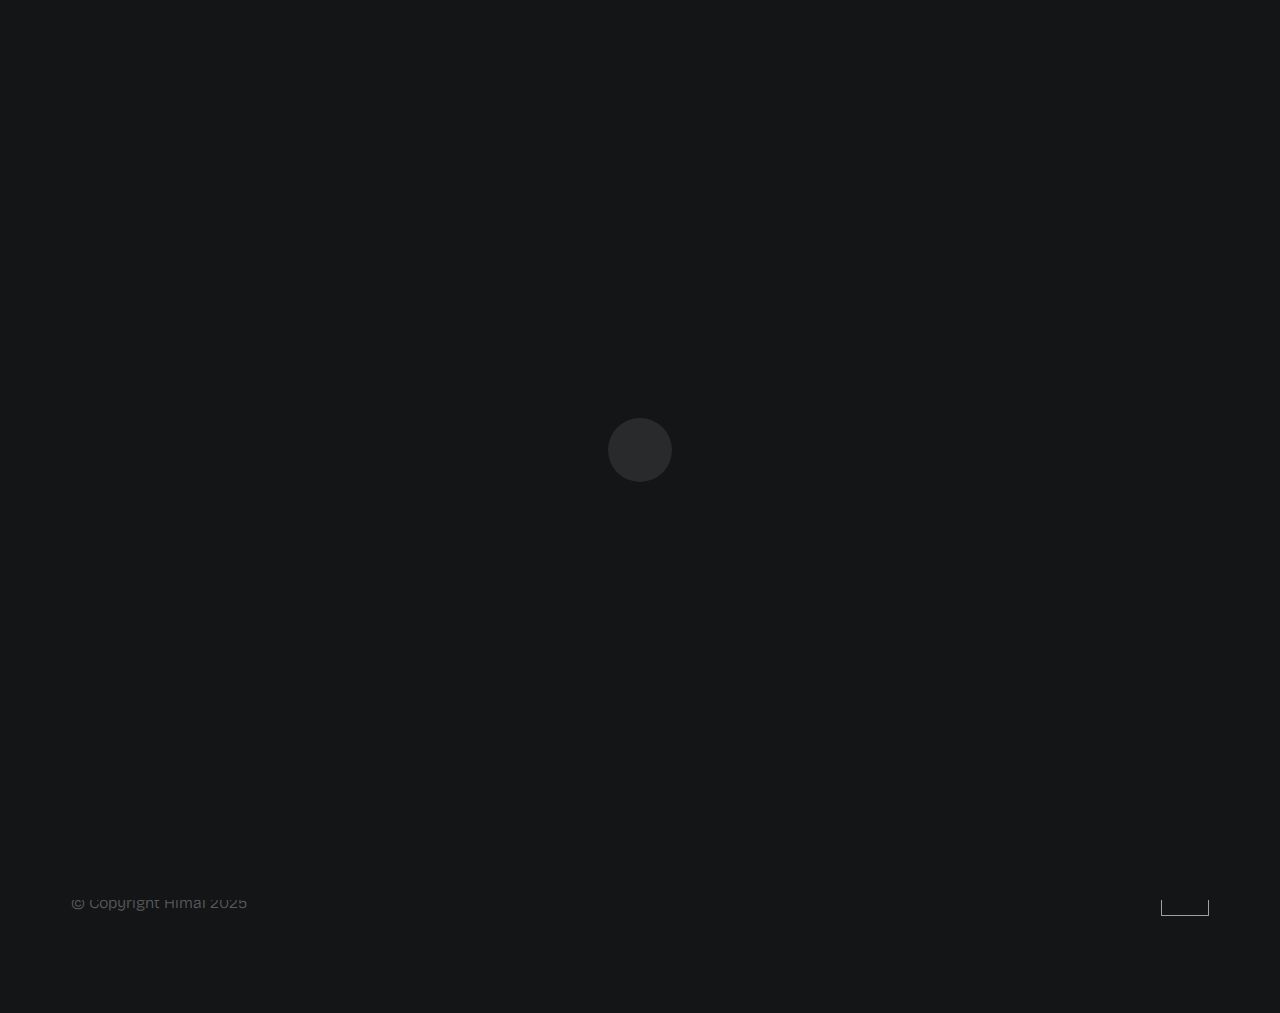
==== portfolio.html @ 6f6b7c3a "Portfolio paage added" ====
<!DOCTYPE html>
<html class="no-js ss-preload" lang="en">

<head>

    <!--- basic page needs
    ================================================== -->
    <meta charset="utf-8">
    <title>Himal Shrestha</title>
    <meta name="description" content="">
    <meta name="author" content="">

    <!-- mobile specific metas
    ================================================== -->
    <meta name="viewport" content="width=device-width, initial-scale=1">

    <!-- CSS
    ================================================== -->
    <link rel="stylesheet" href="css/vendor.css">
    <link rel="stylesheet" href="css/styles.css">

    <!-- favicons
    ================================================== -->
    <link rel="apple-touch-icon" sizes="180x180" href="apple-touch-icon.png">
    <link rel="icon" type="image/png" sizes="32x32" href="favicon-32x32.png">
    <link rel="icon" type="image/png" sizes="16x16" href="favicon-16x16.png">
    <link rel="manifest" href="site.webmanifest">
    <style>
        .image-grid {
            display: grid;
            grid-template-columns: repeat(auto-fit, minmax(300px, 1fr));
            /* Limit to 3 columns max */
            max-width: 1080px;
            /* Ensure a maximum width for the grid */
            gap: 16px;
            padding: 80px 16px;
            margin: 0 auto;
            /* Center the grid horizontally */
            text-align: center;
            /* Ensures internal content alignment, if needed */
        }

        .image-item {

            overflow: hidden;
            box-shadow: 0 4px 6px rgba(0, 0, 0, 0.1);
            transition: transform 0.3s ease, box-shadow 0.3s ease;
        }

        .image-item:hover {
            transform: translateY(-5px);
            box-shadow: 0 8px 12px rgba(0, 0, 0, 0.15);
        }

        .image-item img {
            border-radius: 3px;
            width: 100%;
            height: fit-content;
        }

        /* Responsive Styles */
        @media (max-width: 768px) {
            .image-grid {
                grid-template-columns: repeat(2, 1fr);
                /* 2 columns for tablet */
            }
        }

        @media (max-width: 480px) {
            .image-grid {
                grid-template-columns: 1fr;
                /* 1 column for mobile */
            }
        }
    </style>
</head>

<body id="top">
    <!-- # preloader
        ================================================== -->
    <div id="preloader">
        <div id="loader">
        </div>
    </div>
    <!-- # page wrap
        ================================================== -->
    <div class="s-pagewrap">
        <!-- ## site header 
                ================================================== -->
        <header class="s-header">

            <div class="header-mobile">
                <span class="mobile-home-link"><a href="index.html">Himal.</a></span>
                <a class="mobile-menu-toggle" href="#0"><span>Menu</span></a>
            </div>

            <div class="row wide main-nav-wrap">
                <nav class="column lg-12 main-nav">
                    <ul>
                        <li><a href="index.html" class="home-link">Himal.</a></li>
                        <li><a href="#about" class="smoothscroll">Portfolio</a></li>
                        <li><a href="#contact" class="smoothscroll">Say Hello</a></li>

                    </ul>
                </nav>
            </div>

        </header> <!-- end s-header -->


        <div class="image-grid">
            <div class="image-item"><img src="/images/portfolio/designs/wellness-3.jpeg" alt="Image 1"></div>
            <div class="image-item"><img src="/images/portfolio/designs/wellness-1.jpeg" alt="Image 1"></div>
            <div class="image-item"><img src="/images/portfolio/designs/wellness-2.jpeg" alt="Image 1"></div>

            <div class="image-item"><img src="/images/portfolio/designs/wellness-4.jpg" alt="Image 1"></div>
            <div class="image-item"><img src="/images/portfolio/designs/trinik-1.jpg" alt="Image 1"></div>
            <div class="image-item"><img src="/images/portfolio/designs/wellness-5.jpg" alt="Image 1"></div>

            <div class="image-item"><img src="/images/portfolio/designs/riva-1.jpg" alt="Image 1"></div>
            <div class="image-item"><img src="/images/portfolio/designs/riva-2.jpg" alt="Image 1"></div>
            <div class="image-item"><img src="/images/portfolio/designs/riva-3.jpg" alt="Image 1"></div>

            <div class="image-item"><img src="/images/portfolio/designs/newyear-3.jpg" alt="Image 1"></div>
            <div class="image-item"><img src="/images/portfolio/designs/newyear-1.jpg" alt="Image 1"></div>
            <div class="image-item"><img src="/images/portfolio/designs/newyear-4.jpg" alt="Image 1"></div>

            <div class="image-item"><img src="/images/portfolio/designs/gnx-3.jpg" alt="Image 1"></div>
            <div class="image-item"><img src="/images/portfolio/designs/gnx-2.jpg" alt="Image 1"></div>
            <div class="image-item"><img src="/images/portfolio/designs/gnx-1.jpg" alt="Image 1"></div>

            <div class="image-item"><img src="/images/portfolio/designs/hiex-3.jpg" alt="Image 1"></div>
            <div class="image-item"><img src="/images/portfolio/designs/hiex-2.jpg" alt="Image 1"></div>
            <div class="image-item"><img src="/images/portfolio/designs/hiex-1.jpg" alt="Image 1"></div>


            <div class="image-item"><img src="/images/portfolio/designs/wellness-6.jpeg" alt="Image 1"></div>
            <div class="image-item"><img src="/images/portfolio/designs/gnx-7.jpg" alt="Image 1"></div>
            <div class="image-item"><img src="/images/portfolio/designs/newyear-2.jpg" alt="Image 1"></div>

            <div class="image-item"><img src="/images/portfolio/designs/gnx-4.jpg" alt="Image 1"></div>
            <div class="image-item"><img src="/images/portfolio/designs/gnx-8.jpg" alt="Image 1"></div>
            <div class="image-item"><img src="/images/portfolio/designs/gnx-9.jpg" alt="Image 1"></div>

            <div class="image-item"><img src="/images/portfolio/designs/riva-4.jpg" alt="Image 1"></div>
            <div class="image-item"><img src="/images/portfolio/designs/riva-5.jpg" alt="Image 1"></div>
            <div class="image-item"><img src="/images/portfolio/designs/riva-6.jpg" alt="Image 1"></div>

            <!--
            <div class="image-item"><img src="/images/portfolio/designs/hiex-1.jpeg" alt="Image 1"></div>
            <div class="image-item"><img src="/images/portfolio/designs/hiex-2.jpeg" alt="Image 1"></div>
            <div class="image-item"><img src="/images/portfolio/designs/hiex-3.jpeg" alt="Image 1"></div>
        -->

        </div>

        <!-- ## footer
        ================================================== -->
        <footer class="s-footer">

            <div class="row">
                <div class="column ss-copyright">
                    <span>© Copyright Himal 2025</span>
                </div>

                <div class="ss-go-top">
                    <a class="smoothscroll" title="Back to Top" href="#top">
                        <svg xmlns="http://www.w3.org/2000/svg" viewBox="0 0 24 24" fill-rule="evenodd"
                            clip-rule="evenodd">
                            <path
                                d="M11 2.206l-6.235 7.528-.765-.645 7.521-9 7.479 9-.764.646-6.236-7.53v21.884h-1v-21.883z" />
                        </svg>
                    </a>
                </div>
            </div>

        </footer> <!-- end s-footer -->

    </div> <!-- end -s-pagewrap -->


    <!-- Java Script
    ================================================== -->
    <script src="js/plugins.js"></script>
    <script src="js/main.js"></script>

</body>

</html>
---- css/vendor.css ----
/* ===================================================================
 * Theme Third-party Stylesheets
 * Template Ver. 1.0.0
 * 02-16-2021
 * -------------------------------------------------------------------
 *
 * TOC:
 * 
 * # PrismJS 1.20.0
 * # Swiper 6.4.5
 * # Basiclightbox
 * 
 * ------------------------------------------------------------------- */



/* ===================================================================
 * # PrismJS 1.20.0
 *   https://prismjs.com/download.html#themes=prism-tomorrow&languages=markup+css+clike+javascript+markup-templating+php
 *   
 *   prism.js tomorrow night eighties for JavaScript, CoffeeScript, CSS and HTML
 *   Based on https://github.com/chriskempson/tomorrow-theme
 *   @author Rose Pritchard
 * ------------------------------------------------------------------- */

code[class*="language-"],
pre[class*="language-"] {
    color           : #ccc;
    background      : none;
    font-family     : var(--font-mono);
    font-size       : calc(var(--text-size) * 0.9444);
    text-align      : left;
    white-space     : pre;
    word-spacing    : normal;
    word-break      : normal;
    word-wrap       : normal;
    line-height     : var(--vspace-1);
    -moz-tab-size   : 4;
    -o-tab-size     : 4;
    tab-size        : 4;
    -webkit-hyphens : none;
    -moz-hyphens    : none;
    -ms-hyphens     : none;
    hyphens         : none;
}

/* Code blocks */

pre[class*="language-"] {
    padding  : var(--vspace-0_5) 0 var(--vspace-1);
    margin   : 0;
    overflow : auto;
}

:not(pre)>code[class*="language-"],
pre[class*="language-"] {
    background : #2d2d2d;
}

/* Inline code */

:not(pre)>code[class*="language-"] {
    padding     : .1em;
    white-space : normal;
}

.token.comment,
.token.block-comment,
.token.prolog,
.token.doctype,
.token.cdata {
    color : #999;
}

.token.punctuation {
    color : #ccc;
}

.token.tag,
.token.attr-name,
.token.namespace,
.token.deleted {
    color : #e2777a;
}

.token.function-name {
    color : #6196cc;
}

.token.boolean,
.token.number,
.token.function {
    color : #f08d49;
}

.token.property,
.token.class-name,
.token.constant,
.token.symbol {
    color : #f8c555;
}

.token.selector,
.token.important,
.token.atrule,
.token.keyword,
.token.builtin {
    color : #cc99cd;
}

.token.string,
.token.char,
.token.attr-value,
.token.regex,
.token.variable {
    color : #7ec699;
}

.token.operator,
.token.entity,
.token.url {
    color : #67cdcc;
}

.token.important,
.token.bold {
    font-weight : bold;
}

.token.italic {
    font-style : italic;
}

.token.entity {
    cursor : help;
}

.token.inserted {
    color : green;
}



/* ===================================================================
 * # Swiper 6.4.5
 *   Most modern mobile touch slider and framework with hardware accelerated transitions
 *   https://swiperjs.com
 *
 *   Copyright 2014-2020 Vladimir Kharlampidi
 *
 *   Released under the MIT License
 *
 *   Released on: December 18, 2020
 * ------------------------------------------------------------------- */

@font-face {
    font-family : "swiper-icons";
    src         : url("data:application/font-woff;charset=utf-8;base64, [base64]//wADZ2x5ZgAAAywAAADMAAAD2MHtryVoZWFkAAABbAAAADAAAAA2E2+eoWhoZWEAAAGcAAAAHwAAACQC9gDzaG10eAAAAigAAAAZAAAArgJkABFsb2NhAAAC0AAAAFoAAABaFQAUGG1heHAAAAG8AAAAHwAAACAAcABAbmFtZQAAA/gAAAE5AAACXvFdBwlwb3N0AAAFNAAAAGIAAACE5s74hXjaY2BkYGAAYpf5Hu/j+W2+MnAzMYDAzaX6QjD6/4//Bxj5GA8AuRwMYGkAPywL13jaY2BkYGA88P8Agx4j+/8fQDYfA1AEBWgDAIB2BOoAeNpjYGRgYNBh4GdgYgABEMnIABJzYNADCQAACWgAsQB42mNgYfzCOIGBlYGB0YcxjYGBwR1Kf2WQZGhhYGBiYGVmgAFGBiQQkOaawtDAoMBQxXjg/wEGPcYDDA4wNUA2CCgwsAAAO4EL6gAAeNpj2M0gyAACqxgGNWBkZ2D4/wMA+xkDdgAAAHjaY2BgYGaAYBkGRgYQiAHyGMF8FgYHIM3DwMHABGQrMOgyWDLEM1T9/w8UBfEMgLzE////P/5//f/V/xv+r4eaAAeMbAxwIUYmIMHEgKYAYjUcsDAwsLKxc3BycfPw8jEQA/[base64]/uznmfPFBNODM2K7MTQ45YEAZqGP81AmGGcF3iPqOop0r1SPTaTbVkfUe4HXj97wYE+yNwWYxwWu4v1ugWHgo3S1XdZEVqWM7ET0cfnLGxWfkgR42o2PvWrDMBSFj/IHLaF0zKjRgdiVMwScNRAoWUoH78Y2icB/yIY09An6AH2Bdu/UB+yxopYshQiEvnvu0dURgDt8QeC8PDw7Fpji3fEA4z/PEJ6YOB5hKh4dj3EvXhxPqH/SKUY3rJ7srZ4FZnh1PMAtPhwP6fl2PMJMPDgeQ4rY8YT6Gzao0eAEA409DuggmTnFnOcSCiEiLMgxCiTI6Cq5DZUd3Qmp10vO0LaLTd2cjN4fOumlc7lUYbSQcZFkutRG7g6JKZKy0RmdLY680CDnEJ+UMkpFFe1RN7nxdVpXrC4aTtnaurOnYercZg2YVmLN/d/gczfEimrE/fs/bOuq29Zmn8tloORaXgZgGa78yO9/cnXm2BpaGvq25Dv9S4E9+5SIc9PqupJKhYFSSl47+Qcr1mYNAAAAeNptw0cKwkAAAMDZJA8Q7OUJvkLsPfZ6zFVERPy8qHh2YER+3i/BP83vIBLLySsoKimrqKqpa2hp6+jq6RsYGhmbmJqZSy0sraxtbO3sHRydnEMU4uR6yx7JJXveP7WrDycAAAAAAAH//wACeNpjYGRgYOABYhkgZgJCZgZNBkYGLQZtIJsFLMYAAAw3ALgAeNolizEKgDAQBCchRbC2sFER0YD6qVQiBCv/H9ezGI6Z5XBAw8CBK/m5iQQVauVbXLnOrMZv2oLdKFa8Pjuru2hJzGabmOSLzNMzvutpB3N42mNgZGBg4GKQYzBhYMxJLMlj4GBgAYow/P/PAJJhLM6sSoWKfWCAAwDAjgbRAAB42mNgYGBkAIIbCZo5IPrmUn0hGA0AO8EFTQAA") format("woff");
    font-weight : 400;
    font-style  : normal;
}

:root {
    --swiper-theme-color : #007aff;
}

.swiper-container {
    margin-left  : auto;
    margin-right : auto;
    position     : relative;
    overflow     : hidden;
    list-style   : none;
    padding      : 0;
    /* Fix of Webkit flickering */
    z-index      : 1;
}

.swiper-container-vertical>.swiper-wrapper {
    flex-direction : column;
}

.swiper-wrapper {
    position            : relative;
    width               : 100%;
    height              : 100%;
    z-index             : 1;
    display             : flex;
    transition-property : transform;
    box-sizing          : content-box;
}

.swiper-container-android .swiper-slide,
.swiper-wrapper {
    transform : translate3d(0px, 0, 0);
}

.swiper-container-multirow>.swiper-wrapper {
    flex-wrap : wrap;
}

.swiper-container-multirow-column>.swiper-wrapper {
    flex-wrap      : wrap;
    flex-direction : column;
}

.swiper-container-free-mode>.swiper-wrapper {
    transition-timing-function : ease-out;
    margin                     : 0 auto;
}

.swiper-slide {
    flex-shrink         : 0;
    width               : 100%;
    height              : 100%;
    position            : relative;
    transition-property : transform;
}

.swiper-slide-invisible-blank {
    visibility : hidden;
}

/* Auto Height */

.swiper-container-autoheight,
.swiper-container-autoheight .swiper-slide {
    height : auto;
}

.swiper-container-autoheight .swiper-wrapper {
    align-items         : flex-start;
    transition-property : transform, height;
}

/* 3D Effects */

.swiper-container-3d {
    perspective : 1200px;
}

.swiper-container-3d .swiper-wrapper,
.swiper-container-3d .swiper-slide,
.swiper-container-3d .swiper-slide-shadow-left,
.swiper-container-3d .swiper-slide-shadow-right,
.swiper-container-3d .swiper-slide-shadow-top,
.swiper-container-3d .swiper-slide-shadow-bottom,
.swiper-container-3d .swiper-cube-shadow {
    transform-style : preserve-3d;
}

.swiper-container-3d .swiper-slide-shadow-left,
.swiper-container-3d .swiper-slide-shadow-right,
.swiper-container-3d .swiper-slide-shadow-top,
.swiper-container-3d .swiper-slide-shadow-bottom {
    position       : absolute;
    left           : 0;
    top            : 0;
    width          : 100%;
    height         : 100%;
    pointer-events : none;
    z-index        : 10;
}

.swiper-container-3d .swiper-slide-shadow-left {
    background-image : linear-gradient(to left, rgba(0, 0, 0, 0.5), rgba(0, 0, 0, 0));
}

.swiper-container-3d .swiper-slide-shadow-right {
    background-image : linear-gradient(to right, rgba(0, 0, 0, 0.5), rgba(0, 0, 0, 0));
}

.swiper-container-3d .swiper-slide-shadow-top {
    background-image : linear-gradient(to top, rgba(0, 0, 0, 0.5), rgba(0, 0, 0, 0));
}

.swiper-container-3d .swiper-slide-shadow-bottom {
    background-image : linear-gradient(to bottom, rgba(0, 0, 0, 0.5), rgba(0, 0, 0, 0));
}

/* CSS Mode */

.swiper-container-css-mode>.swiper-wrapper {
    overflow           : auto;
    scrollbar-width    : none;
    /* For Firefox */
    -ms-overflow-style : none;
    /* For Internet Explorer and Edge */
}

.swiper-container-css-mode>.swiper-wrapper::-webkit-scrollbar {
    display : none;
}

.swiper-container-css-mode>.swiper-wrapper>.swiper-slide {
    scroll-snap-align : start start;
}

.swiper-container-horizontal.swiper-container-css-mode>.swiper-wrapper {
    scroll-snap-type : x mandatory;
}

.swiper-container-vertical.swiper-container-css-mode>.swiper-wrapper {
    scroll-snap-type : y mandatory;
}

:root {
    --swiper-navigation-size   : 44px;
    /*
    --swiper-navigation-color  : var(--swiper-theme-color);
    */
}

.swiper-button-prev,
.swiper-button-next {
    position        : absolute;
    top             : 50%;
    width           : calc(var(--swiper-navigation-size) / 44 * 27);
    height          : var(--swiper-navigation-size);
    margin-top      : calc(-1 * var(--swiper-navigation-size) / 2);
    z-index         : 10;
    cursor          : pointer;
    display         : flex;
    align-items     : center;
    justify-content : center;
    color           : var(--swiper-navigation-color, var(--swiper-theme-color));
}

.swiper-button-prev.swiper-button-disabled,
.swiper-button-next.swiper-button-disabled {
    opacity        : 0.35;
    cursor         : auto;
    pointer-events : none;
}

.swiper-button-prev:after,
.swiper-button-next:after {
    font-family    : swiper-icons;
    font-size      : var(--swiper-navigation-size);
    text-transform : none !important;
    letter-spacing : 0;
    text-transform : none;
    font-variant   : initial;
    line-height    : 1;
}

.swiper-button-prev,
.swiper-container-rtl .swiper-button-next {
    left  : 10px;
    right : auto;
}

.swiper-button-prev:after,
.swiper-container-rtl .swiper-button-next:after {
    content : "prev";
}

.swiper-button-next,
.swiper-container-rtl .swiper-button-prev {
    right : 10px;
    left  : auto;
}

.swiper-button-next:after,
.swiper-container-rtl .swiper-button-prev:after {
    content : "next";
}

.swiper-button-prev.swiper-button-white,
.swiper-button-next.swiper-button-white {
    --swiper-navigation-color : #ffffff;
}

.swiper-button-prev.swiper-button-black,
.swiper-button-next.swiper-button-black {
    --swiper-navigation-color : #000000;
}

.swiper-button-lock {
    display : none;
}

:root {
    /*
    --swiper-pagination-color: var(--swiper-theme-color);
    */
}

.swiper-pagination {
    position   : absolute;
    text-align : center;
    transition : 300ms opacity;
    transform  : translate3d(0, 0, 0);
    z-index    : 10;
}

.swiper-pagination.swiper-pagination-hidden {
    opacity : 0;
}

/* Common Styles */

.swiper-pagination-fraction,
.swiper-pagination-custom,
.swiper-container-horizontal>.swiper-pagination-bullets {
    bottom : 10px;
    left   : 0;
    width  : 100%;
}

/* Bullets */

.swiper-pagination-bullets-dynamic {
    overflow  : hidden;
    font-size : 0;
}

.swiper-pagination-bullets-dynamic .swiper-pagination-bullet {
    transform : scale(0.33);
    position  : relative;
}

.swiper-pagination-bullets-dynamic .swiper-pagination-bullet-active {
    transform : scale(1);
}

.swiper-pagination-bullets-dynamic .swiper-pagination-bullet-active-main {
    transform : scale(1);
}

.swiper-pagination-bullets-dynamic .swiper-pagination-bullet-active-prev {
    transform : scale(0.66);
}

.swiper-pagination-bullets-dynamic .swiper-pagination-bullet-active-prev-prev {
    transform : scale(0.33);
}

.swiper-pagination-bullets-dynamic .swiper-pagination-bullet-active-next {
    transform : scale(0.66);
}

.swiper-pagination-bullets-dynamic .swiper-pagination-bullet-active-next-next {
    transform : scale(0.33);
}

.swiper-pagination-bullet {
    width         : 8px;
    height        : 8px;
    display       : inline-block;
    border-radius : 100%;
    background    : #000;
    opacity       : 0.2;
}

button.swiper-pagination-bullet {
    border             : none;
    margin             : 0;
    padding            : 0;
    box-shadow         : none;
    -webkit-appearance : none;
    -moz-appearance    : none;
    appearance         : none;
}

.swiper-pagination-clickable .swiper-pagination-bullet {
    cursor : pointer;
}

.swiper-pagination-bullet-active {
    opacity    : 1;
    background : var(--swiper-pagination-color, var(--swiper-theme-color));
}

.swiper-container-vertical>.swiper-pagination-bullets {
    right     : 10px;
    top       : 50%;
    transform : translate3d(0px, -50%, 0);
}

.swiper-container-vertical>.swiper-pagination-bullets .swiper-pagination-bullet {
    margin  : 6px 0;
    display : block;
}

.swiper-container-vertical>.swiper-pagination-bullets.swiper-pagination-bullets-dynamic {
    top       : 50%;
    transform : translateY(-50%);
    width     : 8px;
}

.swiper-container-vertical>.swiper-pagination-bullets.swiper-pagination-bullets-dynamic .swiper-pagination-bullet {
    display    : inline-block;
    transition : 200ms transform, 200ms top;
}

.swiper-container-horizontal>.swiper-pagination-bullets .swiper-pagination-bullet {
    margin : 0 4px;
}

.swiper-container-horizontal>.swiper-pagination-bullets.swiper-pagination-bullets-dynamic {
    left        : 50%;
    transform   : translateX(-50%);
    white-space : nowrap;
}

.swiper-container-horizontal>.swiper-pagination-bullets.swiper-pagination-bullets-dynamic .swiper-pagination-bullet {
    transition : 200ms transform, 200ms left;
}

.swiper-container-horizontal.swiper-container-rtl>.swiper-pagination-bullets-dynamic .swiper-pagination-bullet {
    transition : 200ms transform, 200ms right;
}

/* Progress */

.swiper-pagination-progressbar {
    background : rgba(0, 0, 0, 0.25);
    position   : absolute;
}

.swiper-pagination-progressbar .swiper-pagination-progressbar-fill {
    background       : var(--swiper-pagination-color, var(--swiper-theme-color));
    position         : absolute;
    left             : 0;
    top              : 0;
    width            : 100%;
    height           : 100%;
    transform        : scale(0);
    transform-origin : left top;
}

.swiper-container-rtl .swiper-pagination-progressbar .swiper-pagination-progressbar-fill {
    transform-origin : right top;
}

.swiper-container-horizontal>.swiper-pagination-progressbar,
.swiper-container-vertical>.swiper-pagination-progressbar.swiper-pagination-progressbar-opposite {
    width  : 100%;
    height : 4px;
    left   : 0;
    top    : 0;
}

.swiper-container-vertical>.swiper-pagination-progressbar,
.swiper-container-horizontal>.swiper-pagination-progressbar.swiper-pagination-progressbar-opposite {
    width  : 4px;
    height : 100%;
    left   : 0;
    top    : 0;
}

.swiper-pagination-white {
    --swiper-pagination-color : #ffffff;
}

.swiper-pagination-black {
    --swiper-pagination-color : #000000;
}

.swiper-pagination-lock {
    display : none;
}

/* Scrollbar */

.swiper-scrollbar {
    border-radius    : 10px;
    position         : relative;
    -ms-touch-action : none;
    background       : rgba(0, 0, 0, 0.1);
}

.swiper-container-horizontal>.swiper-scrollbar {
    position : absolute;
    left     : 1%;
    bottom   : 3px;
    z-index  : 50;
    height   : 5px;
    width    : 98%;
}

.swiper-container-vertical>.swiper-scrollbar {
    position : absolute;
    right    : 3px;
    top      : 1%;
    z-index  : 50;
    width    : 5px;
    height   : 98%;
}

.swiper-scrollbar-drag {
    height        : 100%;
    width         : 100%;
    position      : relative;
    background    : rgba(0, 0, 0, 0.5);
    border-radius : 10px;
    left          : 0;
    top           : 0;
}

.swiper-scrollbar-cursor-drag {
    cursor : move;
}

.swiper-scrollbar-lock {
    display : none;
}

.swiper-zoom-container {
    width           : 100%;
    height          : 100%;
    display         : flex;
    justify-content : center;
    align-items     : center;
    text-align      : center;
}

.swiper-zoom-container>img,
.swiper-zoom-container>svg,
.swiper-zoom-container>canvas {
    max-width  : 100%;
    max-height : 100%;
    object-fit : contain;
}

.swiper-slide-zoomed {
    cursor : move;
}

/* Preloader */

:root {
    /*
    --swiper-preloader-color: var(--swiper-theme-color);
    */
}

.swiper-lazy-preloader {
    width            : 42px;
    height           : 42px;
    position         : absolute;
    left             : 50%;
    top              : 50%;
    margin-left      : -21px;
    margin-top       : -21px;
    z-index          : 10;
    transform-origin : 50%;
    animation        : swiper-preloader-spin 1s infinite linear;
    box-sizing       : border-box;
    border           : 4px solid var(--swiper-preloader-color, var(--swiper-theme-color));
    border-radius    : 50%;
    border-top-color : transparent;
}

.swiper-lazy-preloader-white {
    --swiper-preloader-color : #fff;
}

.swiper-lazy-preloader-black {
    --swiper-preloader-color : #000;
}

@keyframes swiper-preloader-spin {
    100% {
        transform : rotate(360deg);
    }
}

/* a11y */

.swiper-container .swiper-notification {
    position       : absolute;
    left           : 0;
    top            : 0;
    pointer-events : none;
    opacity        : 0;
    z-index        : -1000;
}

.swiper-container-fade.swiper-container-free-mode .swiper-slide {
    transition-timing-function : ease-out;
}

.swiper-container-fade .swiper-slide {
    pointer-events      : none;
    transition-property : opacity;
}

.swiper-container-fade .swiper-slide .swiper-slide {
    pointer-events : none;
}

.swiper-container-fade .swiper-slide-active,
.swiper-container-fade .swiper-slide-active .swiper-slide-active {
    pointer-events : auto;
}

.swiper-container-cube {
    overflow : visible;
}

.swiper-container-cube .swiper-slide {
    pointer-events              : none;
    -webkit-backface-visibility : hidden;
    backface-visibility         : hidden;
    z-index                     : 1;
    visibility                  : hidden;
    transform-origin            : 0 0;
    width                       : 100%;
    height                      : 100%;
}

.swiper-container-cube .swiper-slide .swiper-slide {
    pointer-events : none;
}

.swiper-container-cube.swiper-container-rtl .swiper-slide {
    transform-origin : 100% 0;
}

.swiper-container-cube .swiper-slide-active,
.swiper-container-cube .swiper-slide-active .swiper-slide-active {
    pointer-events : auto;
}

.swiper-container-cube .swiper-slide-active,
.swiper-container-cube .swiper-slide-next,
.swiper-container-cube .swiper-slide-prev,
.swiper-container-cube .swiper-slide-next+.swiper-slide {
    pointer-events : auto;
    visibility     : visible;
}

.swiper-container-cube .swiper-slide-shadow-top,
.swiper-container-cube .swiper-slide-shadow-bottom,
.swiper-container-cube .swiper-slide-shadow-left,
.swiper-container-cube .swiper-slide-shadow-right {
    z-index                     : 0;
    -webkit-backface-visibility : hidden;
    backface-visibility         : hidden;
}

.swiper-container-cube .swiper-cube-shadow {
    position       : absolute;
    left           : 0;
    bottom         : 0px;
    width          : 100%;
    height         : 100%;
    background     : #000;
    opacity        : 0.6;
    -webkit-filter : blur(50px);
    filter         : blur(50px);
    z-index        : 0;
}

.swiper-container-flip {
    overflow : visible;
}

.swiper-container-flip .swiper-slide {
    pointer-events              : none;
    -webkit-backface-visibility : hidden;
    backface-visibility         : hidden;
    z-index                     : 1;
}

.swiper-container-flip .swiper-slide .swiper-slide {
    pointer-events : none;
}

.swiper-container-flip .swiper-slide-active,
.swiper-container-flip .swiper-slide-active .swiper-slide-active {
    pointer-events : auto;
}

.swiper-container-flip .swiper-slide-shadow-top,
.swiper-container-flip .swiper-slide-shadow-bottom,
.swiper-container-flip .swiper-slide-shadow-left,
.swiper-container-flip .swiper-slide-shadow-right {
    z-index                     : 0;
    -webkit-backface-visibility : hidden;
    backface-visibility         : hidden;
}



/* ===================================================================
 * # Basiclightbox
 *
 *
 * ------------------------------------------------------------------- */

.basicLightbox {
    position        : fixed;
    display         : flex;
    justify-content : center;
    align-items     : center;
    top             : 0;
    left            : 0;
    width           : 100%;
    height          : 100vh;
    background      : var(--color-body);
    opacity         : 0.01;
    transition      : opacity 0.4s ease;
    z-index         : 1000;
    will-change     : opacity;
}

.basicLightbox::after {
    content             : "";
    position            : absolute;
    top                 : 1.8rem;
    right               : 1.8rem;
    width               : 2em;
    height              : 2em;
    background          : url(../images/icons/icon-close.svg);
    background-position : center;
    background-size     : 1.8rem 1.8rem;
    background-repeat   : no-repeat;
    cursor              : pointer;
}

.basicLightbox--visible {
    opacity : 1;
}

.basicLightbox__placeholder {
    max-width   : 100%;
    transform   : scale(0.9);
    transition  : all 0.4s ease;
    z-index     : 1;
    will-change : transform;
    opacity     : 0;
}

.basicLightbox__placeholder>iframe:first-child:last-child,
.basicLightbox__placeholder>img:first-child:last-child,
.basicLightbox__placeholder>video:first-child:last-child {
    display    : block;
    position   : absolute;
    top        : 0;
    right      : 0;
    bottom     : 0;
    left       : 0;
    margin     : auto;
    max-width  : 95%;
    max-height : 95%;
}

.basicLightbox__placeholder>iframe:first-child:last-child,
.basicLightbox__placeholder>video:first-child:last-child {
    pointer-events : auto;
}

.basicLightbox__placeholder>img:first-child:last-child,
.basicLightbox__placeholder>video:first-child:last-child {
    width  : auto;
    height : auto;
}

.basicLightbox--iframe .basicLightbox__placeholder,
.basicLightbox--img .basicLightbox__placeholder,
.basicLightbox--video .basicLightbox__placeholder {
    width          : 100%;
    height         : 100%;
    pointer-events : none;
}

.basicLightbox--visible .basicLightbox__placeholder {
    transform : scale(1);
    opacity   : 1;
}
---- css/styles.css ----
/* =================================================================== 
 * Luther Main Stylesheet
 * Template Ver. 1.0.0
 * 02-15-2021
 * ------------------------------------------------------------------
 *
 * TOC:
 *
 * # SETTINGS
 *      ## fonts 
 *      ## colors
 *      ## spacing and typescale
 *      ## grid variables
 * # NORMALIZE
 * # BASE SETUP
 * # GRID
 *      ## large screen devices 
 *      ## medium screen devices 
 *      ## tablet devices 
 *      ## mobile devices 
 *      ## small screen devices 
 *      ## additional column stackpoints 
 * # UTILITY CLASSES
 * # TYPOGRAPHY 
 *      ## base type styles
 *      ## additional typography & helper classes
 *      ## lists
 *      ## spacing
 * # PRELOADER
 * # FORM
 *      ## style placeholder text
 *      ## change autocomplete styles in Chrome
 * # BUTTONS
 * # TABLE
 * # COMPONENTS
 *      ## pagination
 *      ## alert box 
 *      ## skillbars 
 *      ## stats tabs
 * # PROJECT-WIDE SHARED STYLES
 *      ## media classes
 *      ## theme-specific typography classes
 *      ## MailtoUI style overrides
 * # PAGE WRAP
 *      ## circles
 * # SITE HEADER
 *      ## main navigation
 *      ## mobile menu toggle
 * # INTRO
 *      ## intro social
 *      ## intro scrolldown
 * # ABOUT
 *      ## about info
 *      ## about expertise
 *      ## about timelines
 * # WORKS
 *      ## works portfolio
 *      ## modal popup
 *      ## testimonials
 *      ## testimonial slider 
 * # CONTACT
 * # FOOTER
 *      ## copyright
 *      ## go top
 *
 * ------------------------------------------------------------------ */


/* ===================================================================
 * # SETTINGS
 *
 *
 * ------------------------------------------------------------------- */

/* ------------------------------------------------------------------- 
 * ## fonts 
 * ------------------------------------------------------------------- */
@import url('https://fonts.googleapis.com/css2?family=Bricolage+Grotesque:opsz,wght@12..96,200..800&display=swap');

:root {

    --font-1 : "Bricolage Grotesque", sans-serif;
    --font-2 : "Bricolage Grotesque", serif;

    /* monospace
    */
    --font-mono : Consolas, "Andale Mono", Courier, "Courier New", monospace;
}

/* ------------------------------------------------------------------- 
 * ## colors
 * ------------------------------------------------------------------- */
:root {

    /* color-1(#eabe7c)
     * color-2(#23967f)
     */
    --color-1 : hsla(36, 72%, 70%, 1);
    --color-2 : hsla(168, 62%, 36%, 1);

    /* theme color variations
     */
    --color-1-lighter : hsla(36, 72%, 90%, 1);
    --color-1-light   : hsla(36, 72%, 80%, 1);
    --color-1-dark    : hsla(36, 72%, 60%, 1);
    --color-1-darker  : hsla(36, 72%, 50%, 1);
    --color-2-lighter : hsla(168, 62%, 56%, 1);
    --color-2-light   : hsla(168, 62%, 46%, 1);
    --color-2-dark    : hsla(168, 62%, 26%, 1);
    --color-2-darker  : hsla(168, 62%, 16%, 1);

    /* feedback colors
     * color-error(#ffd1d2), color-success(#c8e675), 
     * color-info(#d7ecfb), color-notice(#fff099)
     */
    --color-error           : hsla(359, 100%, 91%, 1);
    --color-success         : hsla(76, 69%, 68%, 1);
    --color-info            : hsla(205, 82%, 91%, 1);
    --color-notice          : hsla(51, 100%, 80%, 1);
    --color-error-content   : hsla(359, 50%, 50%, 1);
    --color-success-content : hsla(76, 29%, 28%, 1);
    --color-info-content    : hsla(205, 32%, 31%, 1);
    --color-notice-content  : hsla(51, 30%, 30%, 1);

    /* shades 
     * generated using 
     * Tint & Shade Generator 
     * (https://maketintsandshades.com/)
     */
    --color-black   : #000000;
    --color-gray-19 : #020202;
    --color-gray-18 : #040404;
    --color-gray-17 : #060607;
    --color-gray-16 : #080809;
    --color-gray-15 : #0a0b0b;
    --color-gray-14 : #0c0d0d;
    --color-gray-13 : #0e0f0f;
    --color-gray-12 : #101112;
    --color-gray-11 : #121314;
    --color-gray-10 : #141516;
    --color-gray-9  : #2c2c2d;
    --color-gray-8  : #434445;
    --color-gray-7  : #5b5b5c;
    --color-gray-6  : #727373;
    --color-gray-5  : #8a8a8b;
    --color-gray-4  : #a1a1a2;
    --color-gray-3  : #b9b9b9;
    --color-gray-2  : #d0d0d0;
    --color-gray-1  : #e8e8e8;
    --color-white   : #ffffff;

    /* text
     */
    --color-text        : var(--color-gray-4);
    --color-text-dark   : var(--color-white);
    --color-text-light  : var(--color-gray-7);
    --color-placeholder : var(--color-gray-7);

    /* buttons
     */
    --color-btn                    : var(--color-gray-9);
    --color-btn-text               : var(--color-1);
    --color-btn-hover              : var(--color-white);
    --color-btn-hover-text         : var(--color-black);
    --color-btn-primary            : var(--color-1-dark);
    --color-btn-primary-text       : var(--color-black);
    --color-btn-primary-hover      : var(--color-1-darker);
    --color-btn-primary-hover-text : var(--color-black);
    --color-btn-stroke             : var(--color-white);
    --color-btn-stroke-text        : var(--color-white);
    --color-btn-stroke-hover       : var(--color-white);
    --color-btn-stroke-hover-text  : var(--color-black);

    /* preloader
     */
    --color-preloader-bg : var(--color-gray-10);
    --color-loader       : white;
    --color-loader-light : rgba(255, 255, 255, 0.1);

    /* others
     */
    --color-body    : var(--color-gray-10);
    --color-border  : rgba(255, 255, 255, .05);
    --border-radius : 3px;
}

/* ------------------------------------------------------------------- 
 * ## spacing and typescale
 * ------------------------------------------------------------------- */
:root {

    /* spacing
     * base font size: 19px 
     * vertical space unit : 32px
     */
    --base-size      : 62.5%;
    --multiplier     : 1;
    --base-font-size : calc(1.9rem * var(--multiplier));
    --space          : calc(3.2rem * var(--multiplier));

    /* vertical spacing 
     */
    --vspace-0_125 : calc(0.125 * var(--space));
    --vspace-0_25  : calc(0.25 * var(--space));
    --vspace-0_375 : calc(0.375 * var(--space));
    --vspace-0_5   : calc(0.5 * var(--space));
    --vspace-0_625 : calc(0.625 * var(--space));
    --vspace-0_75  : calc(0.75 * var(--space));
    --vspace-0_875 : calc(0.875 * var(--space));
    --vspace-1     : calc(var(--space));
    --vspace-1_25  : calc(1.25 * var(--space));
    --vspace-1_5   : calc(1.5 * var(--space));
    --vspace-1_75  : calc(1.75 * var(--space));
    --vspace-2     : calc(2 * var(--space));
    --vspace-2_5   : calc(2.5 * var(--space));
    --vspace-3     : calc(3 * var(--space));
    --vspace-3_5   : calc(3.5 * var(--space));
    --vspace-4     : calc(4 * var(--space));
    --vspace-4_5   : calc(4.5 * var(--space));
    --vspace-5     : calc(5 * var(--space));

    /* type scale
     * ratio 1:2 | base: 19px
     * -------------------------------------------------------
     *
     * --text-display-3 = (81.70px)
     * --text-display-2 = (68.08px)
     * --text-display-1 = (56.73px)
     * --text-xxxl      = (47.28px)
     * --text-xxl       = (39.40px)
     * --text-xl        = (32.83px)
     * --text-lg        = (27.36px)
     * --text-md        = (22.80px)
     * --text-size      = (19.00px) BASE
     * --text-sm        = (15.83px)
     * --text-xs        = (13.19px)
     *
     * ---------------------------------------------------------
     */
    --text-scale-ratio : 1.2;
    --text-size        : var(--base-font-size);
    --text-xs          : calc((var(--text-size) / var(--text-scale-ratio)) / var(--text-scale-ratio));
    --text-sm          : calc(var(--text-xs) * var(--text-scale-ratio));
    --text-md          : calc(var(--text-sm) * var(--text-scale-ratio) * var(--text-scale-ratio));
    --text-lg          : calc(var(--text-md) * var(--text-scale-ratio));
    --text-xl          : calc(var(--text-lg) * var(--text-scale-ratio));
    --text-xxl         : calc(var(--text-xl) * var(--text-scale-ratio));
    --text-xxxl        : calc(var(--text-xxl) * var(--text-scale-ratio));
    --text-display-1   : calc(var(--text-xxxl) * var(--text-scale-ratio));
    --text-display-2   : calc(var(--text-display-1) * var(--text-scale-ratio));
    --text-display-3   : calc(var(--text-display-2) * var(--text-scale-ratio));

    /* default button height
     */
    --vspace-btn : var(--vspace-2);
}

/* on mobile devices below 600px, change the value of '--multiplier' 
 * to adjust the values of base font size and vertical space unit.
 */
@media screen and (max-width: 600px) {
    :root {
        --multiplier : .875;
    }
}

/* ------------------------------------------------------------------- 
 * ## grid variables
 * ------------------------------------------------------------------- */
:root {

    /* widths for rows and containers
     */
    --width-full     : 100%;
    --width-max      : 1200px;
    --width-wide     : 1400px;
    --width-wider    : 1600px;
    --width-widest   : 1800px;
    --width-narrow   : 1000px;
    --width-narrower : 800px;
    --width-grid-max : var(--width-max);

    /* gutter
     */
    --gutter : 2rem;
}

/* on medium screen devices
 */
@media screen and (max-width: 1200px) {
    :root {
        --gutter : 1.6rem;
    }
}

/* on mobile devices
 */
@media screen and (max-width: 600px) {
    :root {
        --gutter : 1rem;
    }
}



/* ====================================================================
 * # NORMALIZE
 *
 *
 * --------------------------------------------------------------------
 * normalize.css v8.0.1 | MIT License |
 * github.com/necolas/normalize.css
 * -------------------------------------------------------------------- */

html {
    line-height              : 1.15;
    -webkit-text-size-adjust : 100%;
}

body {
    margin : 0;
}

main {
    display : block;
}

h1 {
    font-size : 2em;
    margin    : 0.67em 0;
}

hr {
    box-sizing : content-box;
    height     : 0;
    overflow   : visible;
}

pre {
    font-family : monospace, monospace;
    font-size   : 1em;
}

a {
    background-color : transparent;
}

abbr[title] {
    border-bottom   : none;
    text-decoration : underline;
    text-decoration : underline dotted;
}

b,
strong {
    font-weight : bolder;
}

code,
kbd,
samp {
    font-family : monospace, monospace;
    font-size   : 1em;
}

small {
    font-size : 80%;
}

sub,
sup {
    font-size      : 75%;
    line-height    : 0;
    position       : relative;
    vertical-align : baseline;
}

sub {
    bottom : -0.25em;
}

sup {
    top : -0.5em;
}

img {
    border-style : none;
}

button,
input,
optgroup,
select,
textarea {
    font-family : inherit;
    font-size   : 100%;
    line-height : 1.15;
    margin      : 0;
}

button,
input {
    overflow : visible;
}

button,
select {
    text-transform : none;
}

button,
[type="button"],
[type="reset"],
[type="submit"] {
    -webkit-appearance : button;
}

button::-moz-focus-inner,
[type="button"]::-moz-focus-inner,
[type="reset"]::-moz-focus-inner,
[type="submit"]::-moz-focus-inner {
    border-style : none;
    padding      : 0;
}

button:-moz-focusring,
[type="button"]:-moz-focusring,
[type="reset"]:-moz-focusring,
[type="submit"]:-moz-focusring {
    outline : 1px dotted ButtonText;
}

fieldset {
    padding : 0.35em 0.75em 0.625em;
}

legend {
    box-sizing  : border-box;
    color       : inherit;
    display     : table;
    max-width   : 100%;
    padding     : 0;
    white-space : normal;
}

progress {
    vertical-align : baseline;
}

textarea {
    overflow : auto;
}

[type="checkbox"],
[type="radio"] {
    box-sizing : border-box;
    padding    : 0;
}

[type="number"]::-webkit-inner-spin-button,
[type="number"]::-webkit-outer-spin-button {
    height : auto;
}

[type="search"] {
    -webkit-appearance : textfield;
    outline-offset     : -2px;
}

[type="search"]::-webkit-search-decoration {
    -webkit-appearance : none;
}

::-webkit-file-upload-button {
    -webkit-appearance : button;
    font               : inherit;
}

details {
    display : block;
}

summary {
    display : list-item;
}

template {
    display : none;
}

[hidden] {
    display : none;
}



/* ===================================================================
 * # BASE SETUP
 *
 *
 * ------------------------------------------------------------------- */

html {
    font-size  : var(--base-size);
    box-sizing : border-box;
}

*,
*::before,
*::after {
    box-sizing : inherit;
}

html,
body {
    height : 100%;
}

body {
    background-color            : var(--color-body);
    -webkit-overflow-scrolling  : touch;
    -webkit-text-size-adjust    : 100%;
    -webkit-tap-highlight-color : rgba(0, 0, 0, 0);
    -webkit-font-smoothing      : antialiased;
    -moz-osx-font-smoothing     : grayscale;
}

p {
    font-size      : inherit;
    text-rendering : optimizeLegibility;
}

a {
    text-decoration : none;
}

svg,
img,
video {
    max-width : 100%;
    height    : auto;
}

pre {
    overflow : auto;
}

div, dl, dt, dd, ul, ol, li, h1, h2, h3, h4, h5, h6, pre, form, p, blockquote, th, td {
    margin  : 0;
    padding : 0;
}

input[type="email"],
input[type="number"],
input[type="search"],
input[type="text"],
input[type="tel"],
input[type="url"],
input[type="password"],
textarea {
    -webkit-appearance : none;
    -moz-appearance    : none;
    appearance         : none;
}



/* ===================================================================
 * # GRID v4.0.0
 *
 *
 *   -----------------------------------------------------------------
 * - Grid breakpoints are based on MAXIMUM WIDTH media queries, 
 *   meaning they apply to that one breakpoint and ALL THOSE BELOW IT.
 * - Grid columns without a specified width will automatically layout 
 *   as equal width columns.
 *
 * - BLOCK GRID columns(columns inside BLOCK GRID containers) are 
 *   equally-sized columns define at parent/row level. 
 *   A BLOCK GRID container's class attribute value begins with "block-".
 *
 * ------------------------------------------------------------------- */

/* row 
 */
.row {
    width     : 92%;
    max-width : var(--width-grid-max);
    margin    : 0 auto;
    display   : flex;
    flex-flow : row wrap;
}

.row .row {
    width        : auto;
    max-width    : none;
    margin-left  : calc(var(--gutter) * -1);
    margin-right : calc(var(--gutter) * -1);
}

/* column
 */
.column {
    display : block;
    flex    : 1 1 0%;
    padding : 0 var(--gutter);
}

.collapse>.column,
.column.collapse {
    padding : 0;
}

/* row utility classes
 */
.row.row-wrap {
    flex-wrap : wrap;
}

.row.row-nowrap {
    flex-wrap : nowrap;
}

.row.row-y-top {
    align-items : flex-start;
}

.row.row-y-bottom {
    align-items : flex-end;
}

.row.row-y-center {
    align-items : center;
}

.row.row-stretch {
    align-items : stretch;
}

.row.row-baseline {
    align-items : baseline;
}

.row.row-x-left {
    justify-content : flex-start;
}

.row.row-x-right {
    justify-content : flex-end;
}

.row.row-x-center {
    justify-content : center;
}

/* --------------------------------------------------------------------
 * ## large screen devices 
 * -------------------------------------------------------------------- */
.lg-1 {
    flex  : none;
    width : 8.33333%;
}

.lg-2 {
    flex  : none;
    width : 16.66667%;
}

.lg-3 {
    flex  : none;
    width : 25%;
}

.lg-4 {
    flex  : none;
    width : 33.33333%;
}

.lg-5 {
    flex  : none;
    width : 41.66667%;
}

.lg-6 {
    flex  : none;
    width : 50%;
}

.lg-7 {
    flex  : none;
    width : 58.33333%;
}

.lg-8 {
    flex  : none;
    width : 66.66667%;
}

.lg-9 {
    flex  : none;
    width : 75%;
}

.lg-10 {
    flex  : none;
    width : 83.33333%;
}

.lg-11 {
    flex  : none;
    width : 91.66667%;
}

.lg-12 {
    flex  : none;
    width : 100%;
}

.block-lg-one-eight>.column {
    flex  : none;
    width : 12.5%;
}

.block-lg-one-sixth>.column {
    flex  : none;
    width : 16.66667%;
}

.block-lg-one-fifth>.column {
    flex  : none;
    width : 20%;
}

.block-lg-one-fourth>.column {
    flex  : none;
    width : 25%;
}

.block-lg-one-third>.column {
    flex  : none;
    width : 33.33333%;
}

.block-lg-one-half>.column {
    flex  : none;
    width : 50%;
}

.block-lg-whole>.column {
    flex  : none;
    width : 100%;
}

/* --------------------------------------------------------------------
 * ## medium screen devices 
 * -------------------------------------------------------------------- */
@media screen and (max-width: 1200px) {
    .md-1 {
        flex  : none;
        width : 8.33333%;
    }

    .md-2 {
        flex  : none;
        width : 16.66667%;
    }

    .md-3 {
        flex  : none;
        width : 25%;
    }

    .md-4 {
        flex  : none;
        width : 33.33333%;
    }

    .md-5 {
        flex  : none;
        width : 41.66667%;
    }

    .md-6 {
        flex  : none;
        width : 50%;
    }

    .md-7 {
        flex  : none;
        width : 58.33333%;
    }

    .md-8 {
        flex  : none;
        width : 66.66667%;
    }

    .md-9 {
        flex  : none;
        width : 75%;
    }

    .md-10 {
        flex  : none;
        width : 83.33333%;
    }

    .md-11 {
        flex  : none;
        width : 91.66667%;
    }

    .md-12 {
        flex  : none;
        width : 100%;
    }

    .block-md-one-eight>.column {
        flex  : none;
        width : 12.5%;
    }

    .block-md-one-sixth>.column {
        flex  : none;
        width : 16.66667%;
    }

    .block-md-one-fifth>.column {
        flex  : none;
        width : 20%;
    }

    .block-md-one-fourth>.column {
        flex  : none;
        width : 25%;
    }

    .block-md-one-third>.column {
        flex  : none;
        width : 33.33333%;
    }

    .block-md-one-half>.column {
        flex  : none;
        width : 50%;
    }

    .block-md-whole>.column {
        flex  : none;
        width : 100%;
    }

    .hide-on-md {
        display : none;
    }
}

/* --------------------------------------------------------------------
 * ## tablet devices 
 * -------------------------------------------------------------------- */
@media screen and (max-width: 800px) {
    .tab-1 {
        flex  : none;
        width : 8.33333%;
    }

    .tab-2 {
        flex  : none;
        width : 16.66667%;
    }

    .tab-3 {
        flex  : none;
        width : 25%;
    }

    .tab-4 {
        flex  : none;
        width : 33.33333%;
    }

    .tab-5 {
        flex  : none;
        width : 41.66667%;
    }

    .tab-6 {
        flex  : none;
        width : 50%;
    }

    .tab-7 {
        flex  : none;
        width : 58.33333%;
    }

    .tab-8 {
        flex  : none;
        width : 66.66667%;
    }

    .tab-9 {
        flex  : none;
        width : 75%;
    }

    .tab-10 {
        flex  : none;
        width : 83.33333%;
    }

    .tab-11 {
        flex  : none;
        width : 91.66667%;
    }

    .tab-12 {
        flex  : none;
        width : 100%;
    }

    .block-tab-one-eight>.column {
        flex  : none;
        width : 12.5%;
    }

    .block-tab-one-sixth>.column {
        flex  : none;
        width : 16.66667%;
    }

    .block-tab-one-fifth>.column {
        flex  : none;
        width : 20%;
    }

    .block-tab-one-fourth>.column {
        flex  : none;
        width : 25%;
    }

    .block-tab-one-third>.column {
        flex  : none;
        width : 33.33333%;
    }

    .block-tab-one-half>.column {
        flex  : none;
        width : 50%;
    }

    .block-tab-whole>.column {
        flex  : none;
        width : 100%;
    }

    .hide-on-tab {
        display : none;
    }
}

/* --------------------------------------------------------------------
 * ## mobile devices 
 * -------------------------------------------------------------------- */
@media screen and (max-width: 600px) {
    .row {
        width         : 100%;
        padding-left  : 6vw;
        padding-right : 6vw;
    }

    .row .row {
        padding-left  : 0;
        padding-right : 0;
    }

    .mob-1 {
        flex  : none;
        width : 8.33333%;
    }

    .mob-2 {
        flex  : none;
        width : 16.66667%;
    }

    .mob-3 {
        flex  : none;
        width : 25%;
    }

    .mob-4 {
        flex  : none;
        width : 33.33333%;
    }

    .mob-5 {
        flex  : none;
        width : 41.66667%;
    }

    .mob-6 {
        flex  : none;
        width : 50%;
    }

    .mob-7 {
        flex  : none;
        width : 58.33333%;
    }

    .mob-8 {
        flex  : none;
        width : 66.66667%;
    }

    .mob-9 {
        flex  : none;
        width : 75%;
    }

    .mob-10 {
        flex  : none;
        width : 83.33333%;
    }

    .mob-11 {
        flex  : none;
        width : 91.66667%;
    }

    .mob-12 {
        flex  : none;
        width : 100%;
    }

    .block-mob-one-eight>.column {
        flex  : none;
        width : 12.5%;
    }

    .block-mob-one-sixth>.column {
        flex  : none;
        width : 16.66667%;
    }

    .block-mob-one-fifth>.column {
        flex  : none;
        width : 20%;
    }

    .block-mob-one-fourth>.column {
        flex  : none;
        width : 25%;
    }

    .block-mob-one-third>.column {
        flex  : none;
        width : 33.33333%;
    }

    .block-mob-one-half>.column {
        flex  : none;
        width : 50%;
    }

    .block-mob-whole>.column {
        flex  : none;
        width : 100%;
    }

    .hide-on-mob {
        display : none;
    }
}

/* --------------------------------------------------------------------
 * ## small screen devices 
 * --------------------------------------------------------------------*/

/* stack columns on small screen devices
 */
@media screen and (max-width: 400px) {
    .row .row {
        margin-left  : 0;
        margin-right : 0;
    }

    .block-stack>.column,
    .column {
        flex         : none;
        width        : 100%;
        margin-left  : 0;
        margin-right : 0;
        padding      : 0;
    }

    .hide-on-sm {
        display : none;
    }
}

/* --------------------------------------------------------------------
 * ## additional column stackpoints 
 * -------------------------------------------------------------------- */
@media screen and (max-width: 1000px) {

    .stack-on-1000,
    .block-stack-on-1000>.column {
        flex         : none;
        width        : 100%;
        margin-left  : 0;
        margin-right : 0;
    }
}

@media screen and (max-width: 700px) {

    .stack-on-700,
    .block-stack-on-700>.column {
        flex         : none;
        width        : 100%;
        margin-left  : 0;
        margin-right : 0;
    }
}

@media screen and (max-width: 550px) {

    .stack-on-550,
    .block-stack-on-550>.column {
        flex         : none;
        width        : 100%;
        margin-left  : 0;
        margin-right : 0;
    }
}



/* ===================================================================
 * # UTILITY CLASSES
 *
 *
 * ------------------------------------------------------------------- */

/* flex item alignment classes
 */
.u-flexitem-center {
    margin     : auto;
    align-self : center;
}

.u-flexitem-left {
    margin-right : auto;
    align-self   : center;
}

.u-flexitem-right {
    margin-left : auto;
    align-self  : center;
}

.u-flexitem-x-center {
    margin-right : auto;
    margin-left  : auto;
}

.u-flexitem-x-left {
    margin-right : auto;
}

.u-flexitem-x-right {
    margin-left : auto;
}

.u-flexitem-y-center {
    align-self : center;
}

.u-flexitem-y-top {
    align-self : flex-start;
}

.u-flexitem-y-bottom {
    align-self : flex-end;
}

/* misc helper classes
 */
.u-clearfix:after {
    content : "";
    display : table;
    clear   : both;
}

.u-hidden {
    display : none;
}

.u-invisible {
    visibility : hidden;
}

.u-antialiased {
    -webkit-font-smoothing  : antialiased;
    -moz-osx-font-smoothing : grayscale;
}

.u-overflow-hidden {
    overflow : hidden;
}

.u-remove-top {
    margin-top : 0;
}

.u-remove-bottom {
    margin-bottom : 0;
}

.u-add-half-bottom {
    margin-bottom : var(--vspace-0_5);
}

.u-add-bottom {
    margin-bottom : var(--vspace-1);
}

.u-no-border {
    border : none;
}

.u-fullwidth {
    width : 100%;
}

.u-pull-left {
    float : left;
}

.u-pull-right {
    float : right;
}



/* ===================================================================
 * # TYPOGRAPHY 
 *
 *
 * ------------------------------------------------------------------- 
 * type scale - ratio 1:2 | base: 19px
 * -------------------------------------------------------------------
 *
 * --text-display-3 = (81.70px)
 * --text-display-2 = (68.08px)
 * --text-display-1 = (56.73px)
 * --text-xxxl      = (47.28px)
 * --text-xxl       = (39.40px)
 * --text-xl        = (32.83px)
 * --text-lg        = (27.36px)
 * --text-md        = (22.80px)
 * --text-size      = (19.00px) BASE
 * --text-sm        = (15.83px)
 * --text-xs        = (13.19px)
 *
 * -------------------------------------------------------------------- */

/* --------------------------------------------------------------------
 * ## base type styles
 * -------------------------------------------------------------------- */
body {
    font-family : var(--font-1);
    font-size   : var(--base-font-size);
    font-weight : 300;
    line-height : var(--vspace-1);
    color       : var(--color-text);
}

/* links
 */
a {
    color      : var(--color-1);
    transition : all 0.3s ease-in-out;
}

a:focus,
a:hover,
a:active {
    color : var(--color-2);
}

a:hover,
a:active {
    outline : 0;
}

/* headings
 */
h1, h2, h3, h4, h5, h6, 
.h1, .h2, .h3, .h4, .h5, .h6 {
    font-family            : var(--font-2);
    font-weight            : 400;
    color                  : var(--color-text-dark);
    font-variant-ligatures : common-ligatures;
    text-rendering         : optimizeLegibility;
}

h1, .h1 {
    margin-top    : var(--vspace-2_5);
    margin-bottom : var(--vspace-0_75);
}

h2, .h2, h3, .h3, h4, .h4 {
    margin-top    : var(--vspace-2);
    margin-bottom : var(--vspace-0_5);
}

h5, .h5, h6, .h6 {
    margin-top    : var(--vspace-1_5);
    margin-bottom : var(--vspace-0_5);
}

h1, .h1 {
    font-size      : var(--text-display-1);
    line-height    : var(--vspace-2);
    letter-spacing : -.01em;
}

@media screen and (max-width: 500px) {
    h1, .h1 {
        font-size   : var(--text-xxxl);
        line-height : calc(1.625 * var(--space));
    }
}
h2, .h2 {
    font-size   : var(--text-xxl);
    line-height : var(--vspace-1_5);
}

h3, .h3 {
    font-size   : var(--text-xl);
    line-height : var(--vspace-1_25);
}

h4, .h4 {
    font-size   : var(--text-lg);
    line-height : var(--vspace-1);
}

h5, .h5 {
    font-size   : var(--text-md);
    line-height : var(--vspace-0_875);
}

h6, .h6 {
    font-family    : var(--font-1);
    font-weight    : 600;
    font-size      : var(--text-sm);
    line-height    : var(--vspace-0_75);
    text-transform : uppercase;
    letter-spacing : .2rem;
}

/* emphasis, italic,
 * strong, bold and small text
 */
em,
i,
strong,
b {
    font-size   : inherit;
    line-height : inherit;
}

em,
i {
    font-style : italic;
}

strong,
b {
    font-weight : 600;
}

small {
    font-size   : 75%;
    font-weight : 400;
    line-height : var(--vspace-0_5);
}

/* blockquotes
 */
blockquote {
    margin      : 0 0 var(--vspace-1) 0;
    padding     : var(--vspace-1) var(--vspace-1_5);
    border-left : 2px solid var(--color-text-light);
    position    : relative;
}

@media screen and (max-width: 400px) {
    blockquote {
        padding : var(--vspace-0_75) var(--vspace-0_75);
    }
}

blockquote p {
    font-family : var(--font-1);
    font-weight : 400;
    font-size   : var(--text-lg);
    font-style  : normal;
    line-height : var(--vspace-1_25);
    color       : var(--color-text-dark);
    padding     : 0;
}

blockquote cite {
    display     : block;
    font-family : var(--font-1);
    font-weight : 400;
    font-size   : var(--text-sm);
    line-height : var(--vspace-0_75);
    font-style  : normal;
}

blockquote cite:before {
    content : "\2014 \0020";
}

blockquote cite,
blockquote cite a,
blockquote cite a:visited {
    color  : var(--color-text-light);
    border : none;
}

/* figures
 */
figure img,
p img {
    margin         : 0;
    vertical-align : bottom;
}

figure {
    display      : block;
    margin-left  : 0;
    margin-right : 0;
}

figure img+figcaption {
    margin-top : var(--vspace-1);
}

figcaption {
    font-style    : italic;
    font-size     : var(--text-sm);
    text-align    : center;
    margin-bottom : 0;
}

/* preformatted, code
 */
var,
kbd,
samp,
code,
pre {
    font-family : var(--font-mono);
}

pre {
    padding    : var(--vspace-0_75) var(--vspace-1) var(--vspace-1);
    background : var(--color-gray-9);
    overflow-x : auto;
}

code {
    font-size     : var(--text-sm);
    line-height   : 1.6rem;
    margin        : 0 .2rem;
    padding       : calc(((var(--vspace-1) - 1.6rem) / 2) - .1rem) calc(.8rem - .1rem);
    white-space   : nowrap;
    background    : var(--color-gray-9);
    border        : 1px solid var(--color-gray-8);
    color         : var(--color-text-dark);
    border-radius : 3px;
}

pre>code {
    display     : block;
    white-space : pre;
    line-height : var(--vspace-1);
    padding     : 0;
    margin      : 0;
    border      : none;
}

/* deleted text, abbreviation,
 * & mark text
 */
del {
    text-decoration : line-through;
}

abbr {
    font-family    : var(--font-1);
    font-weight    : 600;
    font-variant   : small-caps;
    text-transform : lowercase;
    letter-spacing : .1em;
}

abbr[title],
dfn[title] {
    border-bottom   : 1px dotted;
    cursor          : help;
    text-decoration : none;
}

mark {
    background : var(--color-white);
    color      : var(--color-black);
}

/* horizontal rule
 */
hr {
    border       : solid var(--color-border);
    border-width : .1rem 0 0;
    clear        : both;
    margin       : var(--vspace-2) 0 calc(var(--vspace-2) - 1px);
    height       : 0;
}

hr.fancy {
    border     : none;
    margin     : var(--vspace-2) 0;
    height     : var(--vspace-1);
    text-align : center;
}

hr.fancy::before {
    content        : "*****";
    letter-spacing : .3em;
}

/* --------------------------------------------------------------------
 * ## additional typography & helper classes
 * -------------------------------------------------------------------- */
.lead,
.attention-getter {
    font-family : var(--font-1);
    font-weight : 300;
    font-size   : var(--text-md);
    line-height : var(--vspace-1_25);
    color       : var(--color-text-dark);
}

.pull-quote {
    position   : relative;
    padding    : 0;
    margin-top : 0;
    text-align : center;
}

.pull-quote blockquote {
    border      : none;
    margin      : 0 auto;
    max-width   : 62rem;
    padding-top : var(--vspace-2_5);
    position    : relative;
}

.pull-quote blockquote p {
    font-weight : 400;
    color       : var(--color-text-dark);
}

.pull-quote blockquote:before {
    content           : "";
    display           : block;
    height            : var(--vspace-1);
    width             : var(--vspace-1);
    background-repeat : no-repeat;
    background        : center center;
    background-size   : contain;
    background-image  : url(../images/icons/icon-quote.svg);
    transform         : translate(-50%, 0, 0);
    position          : absolute;
    top               : var(--vspace-1);
    left              : 50%;
}

.drop-cap:first-letter {
    float          : left;
    font-family    : var(--font-1);
    font-weight    : 600;
    font-size      : calc(3 * var(--space));
    line-height    : 1;
    padding        : 0 0.125em 0 0;
    text-transform : uppercase;
    background     : transparent;
    color          : var(--color-text-dark);
}

.text-center {
    text-align : center;
}

.text-left {
    text-align : left;
}

.text-right {
    text-align : right;
}

/* --------------------------------------------------------------------
 * ## lists
 * -------------------------------------------------------------------- */
ol {
    list-style : decimal;
}

ul {
    list-style : disc;
}

li {
    display : list-item;
}

ol,
ul {
    margin-left : 1.6rem;
}

ul li {
    padding-left : .4rem;
}

ul ul,
ul ol,
ol ol,
ol ul {
    margin : 1.6rem 0 1.6rem 1.6rem;
}

ul.disc li {
    display    : list-item;
    list-style : none;
    padding    : 0 0 0 .8rem;
    position   : relative;
}

ul.disc li::before {
    content        : "";
    display        : inline-block;
    width          : 8px;
    height         : 8px;
    border-radius  : 50%;
    background     : var(--color-1);
    position       : absolute;
    left           : -.9em;
    top            : 11px;
    vertical-align : middle;
}

dt {
    margin : 0;
    color  : var(--color-1);
}

dd {
    margin : 0 0 0 2rem;
}

/* definition list line style 
 */
.lining dt,
.lining dd {
    display : inline;
    margin  : 0;
}

.lining dt+dt:before,
.lining dd+dt:before {
    content     : "\A";
    white-space : pre;
}

.lining dd+dd:before {
    content : ", ";
}

.lining dd+dd:before {
    content : ", ";
}

.lining dd:before {
    content     : ": ";
    margin-left : -0.2em;
}

/* definition list dictionary style 
 */
.dictionary-style dt {
    display       : inline;
    counter-reset : definitions;
}

.dictionary-style dt+dt:before {
    content     : ", ";
    margin-left : -0.2em;
}

.dictionary-style dd {
    display           : block;
    counter-increment : definitions;
}

.dictionary-style dd:before {
    content : counter(definitions, decimal) ". ";
}

/* --------------------------------------------------------------------
 * ## spacing
 * -------------------------------------------------------------------- */
fieldset,
button,
.btn {
    margin-bottom : var(--vspace-0_5);
}

input,
textarea,
select,
pre,
blockquote,
figure,
figcaption,
table,
p,
ul,
ol,
dl,
form,
img,
.video-container,
.ss-custom-select {
    margin-bottom : var(--vspace-1);
}



/* ===================================================================
 * # PRELOADER
 * 
 * 
 * -------------------------------------------------------------------
 * - markup:
 *
 * <div id="preloader">
 *    <div id="loader"></div>
 * </div>
 *
 * ------------------------------------------------------------------- */

#preloader {
    position        : fixed;
    display         : flex;
    flex-flow       : row wrap;
    justify-content : center;
    align-items     : center;
    background      : var(--color-body);
    z-index         : 500;
    height          : 100vh;
    width           : 100%;
    opacity         : 1;
}

.no-js #preloader {
    display : none;
}

#loader {
    width             : var(--vspace-2);
    height            : var(--vspace-2);
    padding           : 0;
    background-color  : white;
    border-radius     : 100%;
    -webkit-animation : sk-scaleout 1.0s infinite ease-in-out;
    animation         : sk-scaleout 1.0s infinite ease-in-out;
}

@-webkit-keyframes sk-scaleout {
    0% {
        -webkit-transform : scale(0);
        transform         : scale(0);
    }

    100% {
        -webkit-transform : scale(1);
        transform         : scale(1);
        opacity           : 0;
    }
}

@keyframes sk-scaleout {
    0% {
        transform : scale(0);
    }

    100% {
        transform : scale(1);
        opacity   : 0;
    }
}



/* ===================================================================
 * # FORM
 *
 *
 * ------------------------------------------------------------------- */

fieldset {
    border : none;
}

input[type="email"],
input[type="number"],
input[type="search"],
input[type="text"],
input[type="tel"],
input[type="url"],
input[type="password"],
textarea,
select {
    --input-height      : var(--vspace-2);
    --input-line-height : var(--vspace-1);
    --input-vpadding    : calc((var(--input-height) - var(--input-line-height)) / 2);
    display             : block;
    height              : var(--input-height);
    padding             : var(--input-vpadding) 0 calc(var(--input-vpadding) - 1px);
    border              : 0;
    outline             : 0;
    color               : var(--color-text-light);
    font-family         : var(--font-1);
    font-size           : calc(var(--text-size) * 0.7778);
    line-height         : var(--input-line-height);
    max-width           : 100%;
    background          : transparent;
    border-bottom       : 1px solid var(--color-border);
    transition          : all .3s ease-in-out;
}

.ss-custom-select {
    position : relative;
    padding  : 0;
}

.ss-custom-select select {
    -webkit-appearance : none;
    -moz-appearance    : none;
    appearance         : none;
    text-indent        : 0.01px;
    text-overflow      : '';
    margin             : 0;
    vertical-align     : middle;
    line-height        : var(--vspace-1);
}

.ss-custom-select select option {
    padding-left     : 2rem;
    padding-right    : 2rem;
    background-color : var(--color-body);
}

.ss-custom-select select::-ms-expand {
    display : none;
}

.ss-custom-select::after {
    border-bottom    : 1px solid white;
    border-right     : 1px solid white;
    content          : '';
    display          : block;
    height           : 8px;
    width            : 8px;
    margin-top       : -7px;
    pointer-events   : none;
    position         : absolute;
    right            : 2.4rem;
    top              : 50%;
    transition       : all 0.15s ease-in-out;
    transform-origin : 66% 66%;
    transform        : rotate(45deg);
}

textarea {
    min-height : calc(8 * var(--space));
}

input[type="email"]:focus,
input[type="number"]:focus,
input[type="search"]:focus,
input[type="text"]:focus,
input[type="tel"]:focus,
input[type="url"]:focus,
input[type="password"]:focus,
textarea:focus,
select:focus {
    color         : var(--color-text);
    border-bottom : 1px solid var(--color-1);
}

label,
legend {
    font-family   : var(--font-1);
    font-weight   : 600;
    font-size     : var(--text-sm);
    line-height   : var(--vspace-0_5);
    margin-bottom : var(--vspace-0_5);
    color         : var(--color-text-dark);
    display       : block;
}

input[type="checkbox"],
input[type="radio"] {
    display : inline;
}

label>.label-text {
    display     : inline-block;
    margin-left : 1rem;
    font-family : var(--font-1);
    line-height : inherit;
}

label>input[type="checkbox"],
label>input[type="radio"] {
    margin   : 0;
    position : relative;
    top      : 2px;
}

/* ------------------------------------------------------------------- 
 * ## style placeholder text
 * ------------------------------------------------------------------- */
::-webkit-input-placeholder {
    /* WebKit, Blink, Edge */
    color : var(--color-placeholder);
}

:-moz-placeholder {
    /* Mozilla Firefox 4 to 18 */
    color   : var(--color-placeholder);
    opacity : 1;
}

::-moz-placeholder {
    /* Mozilla Firefox 19+ */
    color   : var(--color-placeholder);
    opacity : 1;
}

:-ms-input-placeholder {
    /* Internet Explorer 10-11 */
    color : var(--color-placeholder);
}

::-ms-input-placeholder {
    /* Microsoft Edge */
    color : var(--color-placeholder);
}

::placeholder {
    /* Most modern browsers support this now. */
    color : var(--color-placeholder);
}

/* ------------------------------------------------------------------- 
 * ## change autocomplete styles in Chrome
 * ------------------------------------------------------------------- */
input:-webkit-autofill,
input:-webkit-autofill:hover,
input:-webkit-autofill:focus,
textarea:-webkit-autofill,
textarea:-webkit-autofill:hover,
textarea:-webkit-autofill:focus,
select:-webkit-autofill,
select:-webkit-autofill:hover,
select:-webkit-autofill:focus {
    -webkit-text-fill-color : var(--color-1);
    transition              : background-color 5000s ease-in-out 0s;
}



/* ===================================================================
 * # BUTTONS
 *
 *
 * ------------------------------------------------------------------- */

.btn,
button,
input[type="submit"],
input[type="reset"],
input[type="button"] {
    --btn-height            : var(--vspace-btn);
    display                 : inline-block;
    font-family             : var(--font-1);
    font-weight             : 600;
    font-size               : var(--text-xs);
    text-transform          : uppercase;
    letter-spacing          : .35em;
    height                  : var(--btn-height);
    line-height             : calc(var(--btn-height) - 2px);
    padding                 : 0 3.6rem;
    margin                  : 0 0.4rem var(--vspace-0_5) 0;
    color                   : var(--color-btn-text);
    text-decoration         : none;
    text-align              : center;
    white-space             : nowrap;
    cursor                  : pointer;
    transition              : all .3s;
    background-color        : var(--color-btn);
    border                  : 1px solid var(--color-btn);
    -webkit-font-smoothing  : antialiased;
    -moz-osx-font-smoothing : grayscale;
}

.btn:focus,
button:focus,
input[type="submit"]:focus,
input[type="reset"]:focus,
input[type="button"]:focus,
.btn:hover,
button:hover,
input[type="submit"]:hover,
input[type="reset"]:hover,
input[type="button"]:hover {
    background-color : var(--color-btn-hover);
    border-color     : var(--color-btn-hover);
    color            : var(--color-btn-hover-text);
    outline          : 0;
}

/* button primary
 */
.btn.btn--primary,
button.btn--primary,
input[type="submit"].btn--primary,
input[type="reset"].btn--primary,
input[type="button"].btn--primary {
    background   : var(--color-btn-primary);
    border-color : var(--color-btn-primary);
    color        : var(--color-btn-primary-text);
}

.btn.btn--primary:focus,
button.btn--primary:focus,
input[type="submit"].btn--primary:focus,
input[type="reset"].btn--primary:focus,
input[type="button"].btn--primary:focus,
.btn.btn--primary:hover,
button.btn--primary:hover,
input[type="submit"].btn--primary:hover,
input[type="reset"].btn--primary:hover,
input[type="button"].btn--primary:hover {
    background   : var(--color-btn-primary-hover);
    border-color : var(--color-btn-primary-hover);
    color        : var(--color-btn-primary-hover-text);
}

/* button modifiers
 */
.btn.u-fullwidth,
button.u-fullwidth {
    width        : 100%;
    margin-right : 0;
}

.btn--small,
button.btn--small {
    --btn-height : calc(var(--vspace-btn) - 1.6rem);
}

.btn--medium,
button.btn--medium {
    --btn-height : calc(var(--vspace-btn) + .8rem);
}

.btn--large,
button.btn--large {
    --btn-height : calc(var(--vspace-btn) + 1.6rem);
}

.btn--stroke,
button.btn--stroke {
    background : transparent !important;
    border     : 1px solid var(--color-btn-stroke);
    color      : var(--color-btn-stroke-text);
}

.btn--stroke:focus,
button.btn--stroke:focus,
.btn--stroke:hover,
button.btn--stroke:hover {
    background : var(--color-btn-stroke-hover) !important;
    border     : 1px solid var(--color-btn-stroke-hover);
    color      : var(--color-btn-stroke-hover-text);
}

.btn--pill,
button.btn--pill {
    padding-left  : 3.2rem !important;
    padding-right : 3.2rem !important;
    border-radius : 1000px !important;
}



/* ===================================================================
 * # TABLE
 *
 *
 * ------------------------------------------------------------------- */

table {
    border-width    : 0;
    width           : 100%;
    max-width       : 100%;
    font-family     : var(--font-1);
    border-collapse : collapse;
}

th,
td {
    padding       : var(--vspace-0_5) 3.2rem calc(var(--vspace-0_5) - 1px);
    text-align    : left;
    border-bottom : 1px solid var(--color-border);
}

th {
    padding     : var(--vspace-0_5) 3.2rem;
    color       : var(--color-text-dark);
    font-family : var(--font-1);
    font-weight : 600;
}

th:first-child,
td:first-child {
    padding-left : 0;
}

th:last-child,
td:last-child {
    padding-right : 0;
}

.table-responsive {
    overflow-x                 : auto;
    -webkit-overflow-scrolling : touch;
}



/* ===================================================================
 * # COMPONENTS
 *
 *
 * ------------------------------------------------------------------- */

/* -------------------------------------------------------------------
 * ## pagination
 * ------------------------------------------------------------------- */
.pgn {
    --pgn-num-height : calc(var(--vspace-1) + .4rem);
    margin           : var(--vspace-1) auto;
    text-align       : center;
}

.pgn ul {
    display         : inline-flex;
    flex-flow       : row wrap;
    justify-content : center;
    list-style      : none;
    margin-left     : 0;
    position        : relative;
    padding         : 0 6rem;
}

.pgn ul li {
    margin  : 0;
    padding : 0;
}

.pgn__num {
    font-family   : var(--font-1);
    font-weight   : 600;
    font-size     : var(--text-size);
    line-height   : var(--vspace-1);
    display       : block;
    padding       : .2rem 1.2rem;
    height        : var(--pgn-num-height);
    margin        : .2rem .2rem;
    color         : var(--color-text-dark);
    border-radius : 4px;
    transition    : all, .3s, ease-in-out;
}

.pgn__num:focus,
.pgn__num:hover {
    background : var(--color-gray-9);
    color      : var(--color-white);
}

.pgn .current,
.pgn .current:focus,
.pgn .current:hover {
    background-color : var(--color-gray-9);
    color            : var(--color-white);
}

.pgn .inactive,
.pgn .inactive:focus,
.pgn .inactive:hover {
    opacity : 0.4;
    cursor  : default;
}

.pgn__prev,
.pgn__next {
    display         : inline-flex;
    flex-flow       : row wrap;
    justify-content : center;
    align-items     : center;
    height          : var(--pgn-num-height);
    width           : 4.8rem;
    line-height     : var(--vspace-1);
    border-radius   : 4px;
    padding         : 0;
    margin          : 0;
    opacity         : 1;
    font            : 0/0 a;
    text-shadow     : none;
    color           : transparent;
    transition      : all, .3s, ease-in-out;
    position        : absolute;
    top             : 50%;
    transform       : translate(0, -50%);
}

.pgn__prev:focus,
.pgn__prev:hover,
.pgn__next:focus,
.pgn__next:hover {
    background-color : var(--color-gray-9);
}

.pgn__prev svg,
.pgn__next svg {
    height     : 2.4rem;
    width      : 2.4rem;
    transition : all, .3s, ease-in-out;
}

.pgn__prev svg path,
.pgn__next svg path {
    fill : var(--color-text-dark);
}

.pgn__prev:focus svg path,
.pgn__prev:hover svg path,
.pgn__next:focus svg path,
.pgn__next:hover svg path {
    fill : white;
}

.pgn__prev {
    left : 0;
}

.pgn__next {
    right : 0;
}

.pgn__prev.inactive,
.pgn__next.inactive {
    opacity : 0.4;
    cursor  : default;
}

.pgn__prev.inactive:focus,
.pgn__prev.inactive:hover,
.pgn__next.inactive:focus,
.pgn__next.inactive:hover {
    background-color : transparent;
}

/* ------------------------------------------------------------------- 
 * responsive:
 * pagination
 * ------------------------------------------------------------------- */
@media screen and (max-width: 600px) {
    .pgn ul {
        padding : 0 5.2rem;
    }
}

/* ------------------------------------------------------------------- 
 * ## alert box 
 * ------------------------------------------------------------------- */
.alert-box {
    padding       : var(--vspace-0_75) 4rem var(--vspace-0_75) 3.2rem;
    margin-bottom : var(--vspace-1);
    border-radius : var(--border-radius);
    font-family   : var(--font-1);
    font-weight   : 500;
    font-size     : var(--text-sm);
    line-height   : var(--vspace-0_75);
    opacity       : 1;
    visibility    : visible;
    position      : relative;
}

.alert-box__close {
    position : absolute;
    display  : block;
    right    : 1.6rem;
    top      : 1.6rem;
    cursor   : pointer;
    width    : 12px;
    height   : 12px;
}

.alert-box__close::before,
.alert-box__close::after {
    content  : '';
    display  : inline-block;
    width    : 1px;
    height   : 12px;
    position : absolute;
    top      : 0;
    left     : 5px;
}

.alert-box__close::before {
    transform : rotate(45deg);
}

.alert-box__close::after {
    transform : rotate(-45deg);
}

.alert-box--error {
    background-color : var(--color-error);
    color            : var(--color-error-content);
}

.alert-box--error .alert-box__close::before,
.alert-box--error .alert-box__close::after {
    background-color : var(--color-error-content);
}

.alert-box--success {
    background-color : var(--color-success);
    color            : var(--color-success-content);
}

.alert-box--success .alert-box__close::before,
.alert-box--success .alert-box__close::after {
    background-color : var(--color-success-content);
}

.alert-box--info {
    background-color : var(--color-info);
    color            : var(--color-info-content);
}

.alert-box--info .alert-box__close::before,
.alert-box--info .alert-box__close::after {
    background-color : var(--color-info-content);
}

.alert-box--notice {
    background-color : var(--color-notice);
    color            : var(--color-notice-content);
}

.alert-box--notice .alert-box__close::before,
.alert-box--notice .alert-box__close::after {
    background-color : var(--color-notice-content);
}

.alert-box.hideit {
    opacity    : 0;
    visibility : hidden;
    transition : all .5s;
}

/* ------------------------------------------------------------------- 
 * ## skillbars 
 * ------------------------------------------------------------------- */
.skill-bars {
    list-style : none;
    margin     : var(--vspace-2) 0 var(--vspace-1);
}

.skill-bars li {
    height        : .4rem;
    background    : var(--color-gray-9);
    width         : 100%;
    margin-bottom : calc(var(--vspace-2) - .4rem);
    padding       : 0;
    position      : relative;
}

.skill-bars li strong {
    position       : absolute;
    left           : 0;
    top            : calc((var(--vspace-1) * 1.25) * -1);
    font-family    : var(--font-1);
    font-weight    : 600;
    color          : var(--color-text-dark);
    text-transform : uppercase;
    letter-spacing : .2em;
    font-size      : var(--text-xs);
    line-height    : var(--vspace-0_75);
}

.skill-bars li .progress {
    background : var(--color-1);
    position   : relative;
    height     : 100%;
}

.skill-bars li .progress span {
    display       : block;
    font-family   : var(--font-1);
    color         : white;
    font-size     : 1rem;
    line-height   : 1;
    background    : var(--color-black);
    padding       : var(--vspace-0_25);
    border-radius : 4px;
    position      : absolute;
    right         : 0;
    top           : calc((var(--vspace-1) + .8rem) * -1);
}

.skill-bars li .progress span::after {
    position         : absolute;
    left             : 50%;
    bottom           : -10px;
    margin-left      : -5px;
    width            : 0;
    height           : 0;
    border           : 5px solid transparent;
    border-top-color : var(--color-black, var(--color-black));
    content          : "";
}

.skill-bars li .percent5 {
    width : 5%;
}

.skill-bars li .percent10 {
    width : 10%;
}

.skill-bars li .percent15 {
    width : 15%;
}

.skill-bars li .percent20 {
    width : 20%;
}

.skill-bars li .percent25 {
    width : 25%;
}

.skill-bars li .percent30 {
    width : 30%;
}

.skill-bars li .percent35 {
    width : 35%;
}

.skill-bars li .percent40 {
    width : 40%;
}

.skill-bars li .percent45 {
    width : 45%;
}

.skill-bars li .percent50 {
    width : 50%;
}

.skill-bars li .percent55 {
    width : 55%;
}

.skill-bars li .percent60 {
    width : 60%;
}

.skill-bars li .percent65 {
    width : 65%;
}

.skill-bars li .percent70 {
    width : 70%;
}

.skill-bars li .percent75 {
    width : 75%;
}

.skill-bars li .percent80 {
    width : 80%;
}

.skill-bars li .percent85 {
    width : 85%;
}

.skill-bars li .percent90 {
    width : 90%;
}

.skill-bars li .percent95 {
    width : 95%;
}

.skill-bars li .percent100 {
    width : 100%;
}

/* --------------------------------------------------------------------
 * ## stats tabs
 * -------------------------------------------------------------------- */
.stats-tabs {
    padding : 0;
    margin  : var(--vspace-1) 0;
}

.stats-tabs li {
    display      : inline-block;
    margin       : 0 1.6rem var(--vspace-0_5) 0;
    padding      : 0 1.5rem 0 0;
    border-right : 1px solid var(--color-border);
}

.stats-tabs li:last-child {
    margin  : 0;
    padding : 0;
    border  : none;
}

.stats-tabs li a {
    display     : block;
    font-family : var(--font-1);
    font-size   : var(--text-lg);
    font-weight : 600;
    line-height : var(--vspace-1_5);
    border      : none;
    color       : var(--color-text-dark);
}

.stats-tabs li a:hover {
    color : var(--color-1);
}

.stats-tabs li a em {
    display     : block;
    margin      : 0;
    font-family : var(--font-1);
    font-size   : var(--text-sm);
    line-height : var(--vspace-0_5);
    font-weight : 400;
    font-style  : normal;
    color       : var(--color-text-light);
}



/* ===================================================================
 * # PROJECT-WIDE SHARED STYLES
 *
 *
 * ------------------------------------------------------------------- */

.wide {
    max-width : var(--width-wide);
}

.wider {
    max-width : var(--width-wider);
}

.narrow {
    max-width : var(--width-narrow);
}

[data-animate-el] {
    opacity : 0;
}

/* ------------------------------------------------------------------- 
 * ## media classes
 * ------------------------------------------------------------------- */

/* floated image
 */

img.u-pull-right {
    margin : var(--vspace-0_5) 0 var(--vspace-0_5) var(--vspace-0_875);
}

img.u-pull-left {
    margin : var(--vspace-0_5) var(--vspace-0_875) var(--vspace-0_5) 0;
}

/* responsive video container
 */
.video-container {
    position       : relative;
    padding-bottom : 56.25%;
    height         : 0;
    overflow       : hidden;
}

.video-container iframe,
.video-container object,
.video-container embed,
.video-container video {
    position : absolute;
    top      : 0;
    left     : 0;
    width    : 100%;
    height   : 100%;
}

/* ------------------------------------------------------------------- 
 * ## theme-specific typography classes
 * ------------------------------------------------------------------- */
.text-pretitle {
    font-family    : var(--font-1);
    font-size      : var(--text-sm);
    font-weight    : 400;
    color          : var(--color-white);
    text-transform : uppercase;
    letter-spacing : .3em;
    margin-top     : 0;
    margin-left    : .2rem;
    margin-bottom  : var(--vspace-0_5);
    position       : relative;
}

.text-pretitle.with-line {
    color        : var(--color-1);
    padding-left : 6rem;
    transform    : translateX(-6rem);
}

.text-pretitle.with-line::before {
    content          : "";
    display          : block;
    height           : 1px;
    width            : 4rem;
    background-color : rgba(255, 255, 255, 0.5);
    position         : absolute;
    top              : 50%;
    left             : 0;
}

.text-huge-title {
    --text-huge : 10.8rem;
    font-size   : var(--text-huge);
    line-height : 1.0740;
    margin-top  : 0;
}

/* ------------------------------------------------------------------- 
 * ## MailtoUI style overrides
 * ------------------------------------------------------------------- */
.mailtoui-modal {
    --mailtoui-modal-box-shadow         : 0 1px 1px rgba(0, 0, 0, 0.08), 0 2px 2px rgba(0, 0, 0, 0.08), 0 4px 4px rgba(0, 0, 0, 0.08), 0 8px 8px rgba(0, 0, 0, 0.08);
    --mailtoui-modal-head-bgcolor       : var(--color-gray-18);
    --mailtoui-modal-head-title-color   : white;
    --mailtoui-modal-body-bgcolor       : var(--color-gray-11);
    --mailtoui-button-bgcolor           : rgba(255, 255, 255, .04);
    --mailtoui-button-text-color        : white;
    --mailtoui-button-bgcolor-hover     : var(--color-1-dark);
    --mailtoui-button-text-color-hover  : black;
    --mailtoui-button-text-size         : 16px;
    --mailtoui-email-address-bgcolor    : var(--color-gray-13);
    --mailtoui-email-address-text-color : var(--text-color);
    --border-radius                     : 0;
    font-family                         : var(--font-1);
    background-color                    : var(--color-body);
    color                               : white;
}

.mailtoui-modal-content {
    background-color : var(--mailtoui-modal-body-bgcolor);
    border-radius    : var(--border-radius);
    box-shadow       : var(--mailtoui-modal-box-shadow);
}

.mailtoui-modal-content button {
    font-weight : 400;
    font-size   : 16px;
    margin      : 0;
    padding     : 0;
}

.mailtoui-modal-head {
    background-color : var(--mailtoui-modal-head-bgcolor);
}

.mailtoui-modal-title {
    font-family : var(--font-1);
    font-weight : 400;
    font-size   : 16px;
    color       : var(--mailtoui-modal-head-title-color);
}

.mailtoui-modal-close {
    font        : 0/0 a;
    text-shadow : none;
    color       : transparent;
    font-size   : 32px;
    font-weight : 300;
    color       : rgba(255, 255, 255, 0.5);
}

.mailtoui-modal-close:hover,
.mailtoui-modal-close:focus {
    color       : white;
    font-weight : 300;
}

.mailtoui-modal-body {
    background-color : var(--mailtoui-modal-body-bgcolor);
}

.mailtoui-button-text {
    font-size      : var(--mailtoui-button-text-size);
    text-transform : none;
    letter-spacing : 0;
}

.mailtoui-button:focus .mailtoui-button-content {
    background-color : var(--mailtoui-button-bgcolor-hover);
    color            : var(--mailtoui-button-text-color-hover);
}

.mailtoui-button-content,
.mailtoui-button-copy {
    background-color : var(--mailtoui-button-bgcolor);
    color            : var(--mailtoui-button-text-color);
    border-radius    : var(--border-radius);
    box-shadow       : none;
}

.mailtoui-button-content:hover,
.mailtoui-button-content:focus,
.mailtoui-button-copy:hover,
.mailtoui-button-copy:focus {
    background-color : var(--mailtoui-button-bgcolor-hover);
    color            : var(--mailtoui-button-text-color-hover);
}

.mailtoui-copy {
    border-radius : var(--border-radius);
    box-shadow    : none;
}

.mailtoui-button-icon-copy {
    line-height : var(--vspace-1);
}

.mailtoui-button-copy-clicked,
.mailtoui-button-copy-clicked:hover,
.mailtoui-button-copy-clicked:focus {
    background-color : #1F9D55;
    color            : white;
}

.mailtoui-email-address {
    background-color : var(--mailtoui-email-address-bgcolor);
    color            : var(--mailtoui-email-address-text-color);
    font-size        : 16px;
    line-height      : 1;
    border-radius    : var(--border-radius);
}

.mailtoui-brand a {
    color : rgba(255, 255, 255, 0.12);
}

.mailtoui-brand a:focus,
.mailtoui-brand a:hover {
    font-weight : 300;
    color       : white;
}

/* ------------------------------------------------------------------- 
 * responsive:
 * project-wide shared styles
 * ------------------------------------------------------------------- */
@media screen and (max-width: 800px) {
    .text-pretitle.with-line {
        padding-left : 3rem;
        transform    : translateX(-3rem);
        transform    : none;
    }

    .text-pretitle.with-line::before {
        width : 2rem;
    }
}



/* ===================================================================
 * # PAGE WRAP
 *
 *
 * ------------------------------------------------------------------- */

.s-pagewrap {
    --circle-width  : 70vw;
    --header-height : 6.4rem;
    display         : flex;
    flex-direction  : column;
    min-height      : 100%;
    overflow        : hidden;
    position        : relative;
}

/* --------------------------------------------------------------------
 * ## circles
 * -------------------------------------------------------------------- */
.s-pagewrap .circles,
.s-pagewrap .circles span {
    position : absolute;
}

.s-pagewrap .circles {
    width  : var(--circle-width);
    height : var(--circle-width);
    top    : calc(100vh - var(--circle-width));
    left   : calc(100% - 33vw);
}

.s-pagewrap .circles span {
    display       : block;
    border        : 1px solid var(--color-1);
    border-radius : 50%;
    opacity       : .1;
    transform     : translate(-50%, -50%);
    left          : 50%;
    top           : 50%;
}

.s-pagewrap .circles span:nth-child(1) {
    height : 100%;
    width  : 100%;
}

.s-pagewrap .circles span:nth-child(2) {
    height : 80%;
    width  : 80%;
}

.s-pagewrap .circles span:nth-child(3) {
    height : 60%;
    width  : 60%;
}

.s-pagewrap .circles span:nth-child(4) {
    height : 40%;
    width  : 40%;
}

.s-pagewrap .circles span:nth-child(5) {
    height : 20%;
    width  : 20%;
}

.ss-preload .s-pagewrap {
    visibility : hidden;
}

/* ------------------------------------------------------------------- 
 * responsive:
 * page-wrap
 * ------------------------------------------------------------------- */
@media screen and (max-width: 800px) {
    .s-pagewrap .circles {
        top : calc(var(--header-height) + 5vh);
    }
}



/* ===================================================================
 * # SITE HEADER
 *
 *
 * ------------------------------------------------------------------- */

.s-header {
    --box-shadow : 0 1px 1px rgba(0, 0, 0, 0.06), 0 2px 2px rgba(0, 0, 0, 0.06), 0 4px 4px rgba(0, 0, 0, 0.06), 0 8px 8px rgba(0, 0, 0, 0.06);
    z-index      : 100;
    width        : 100%;
    position     : fixed;
    top          : 0;
    left         : 0;
}

.header-mobile {
    z-index          : 101;
    display          : none;
    height           : var(--header-height);
    background-color : var(--color-body);
    box-shadow       : var(--box-shadow);
    border-bottom    : 1px solid var(--color-border);
}

/* --------------------------------------------------------------------
 * ## main navigation
 * -------------------------------------------------------------------- */
.mobile-home-link a,
.main-nav a {
    display             : block;
    font-size           : 10px;
    font-weight         : 400;
    line-height         : var(--header-height);
    text-transform      : uppercase;
    letter-spacing      : .35em;
    color               : white;
    transition-property : color, background-color;
}

.mobile-home-link a:focus,
.mobile-home-link a:hover,
.main-nav a:focus,
.main-nav a:hover {
    color : var(--color-1);
}

.mobile-home-link {
    display  : inline-block;
    position : relative;
}

.mobile-home-link a {
    padding     : 0 .4rem;
    margin-left : 2.4rem;
}

.main-nav {
    padding : 0;
}

.main-nav a {
    padding : 0 2rem 0 2.4rem;
}

.main-nav .current a {
    background-color : var(--color-gray-9);
}

.main-nav ul {
    list-style       : none;
    display          : flex;
    flex-flow        : row nowrap;
    margin           : 0;
    padding          : 0;
    background-color : var(--color-body);
    border-width     : 1px;
    border-color     : var(--color-border);
    border-style     : none solid solid solid;
}

.main-nav li {
    flex         : 1 1 0%;
    padding-left : 0;
    border-right : 1px solid var(--color-border);
}

.main-nav li:last-child {
    border-right : none;
}

/* --------------------------------------------------------------------
 * ## mobile menu toggle
 * -------------------------------------------------------------------- */
.mobile-menu-toggle {
    display  : block;
    width    : var(--header-height);
    height   : var(--header-height);
    position : absolute;
    top      : 0;
    right    : .8rem;
}

.mobile-menu-toggle span {
    display          : block;
    background-color : white;
    width            : 24px;
    height           : 1px;
    margin-top       : -1px;
    font             : 0/0 a;
    text-shadow      : none;
    color            : transparent;
    position         : absolute;
    right            : 20px;
    top              : 50%;
    bottom           : auto;
    left             : auto;
    transition       : background-color 0.2s ease-in-out;
}

.mobile-menu-toggle span::before,
.mobile-menu-toggle span::after {
    content             : "";
    width               : 100%;
    height              : 100%;
    background-color    : inherit;
    transition-duration : 0.2s, 0.2s;
    transition-delay    : 0.2s, 0s;
    position            : absolute;
    left                : 0;
}

.mobile-menu-toggle span::before {
    top                 : -8px;
    transition-property : top, transform;
}

.mobile-menu-toggle span::after {
    bottom              : -8px;
    transition-property : bottom, transform;
}

/* is clicked 
 */
.mobile-menu-toggle.is-clicked span {
    background-color : rgba(255, 255, 255, 0);
}

.mobile-menu-toggle.is-clicked span::before,
.mobile-menu-toggle.is-clicked span::after {
    background-color : white;
    transition-delay : 0s, 0.2s;
}

.mobile-menu-toggle.is-clicked span::before {
    top       : 0;
    transform : rotate(45deg);
}

.mobile-menu-toggle.is-clicked span::after {
    bottom    : 0;
    transform : rotate(-45deg);
}

/* ------------------------------------------------------------------- 
 * responsive:
 * site-header
 * ------------------------------------------------------------------- */
@media screen and (max-width: 1000px) {
    .main-nav-wrap {
        width : 100%;
    }
}

@media screen and (max-width: 800px) {
    .s-header {
        height : var(--header-height);
    }

    .header-mobile {
        display : block;
    }

    .main-nav-wrap {
        transform        : scaleY(0);
        transform-origin : center top;
        background-color : var(--color-body);
        border-bottom    : 1px solid var(--color-border);
        box-shadow       : var(--box-shadow);
    }

    .main-nav {
        padding    : var(--vspace-1) 0 var(--vspace-1_5);
        transform  : translateY(-2rem);
        opacity    : 0;
        visibility : hidden;
    }

    .main-nav a {
        font-family    : var(--font-2);
        font-size      : var(--text-md);
        font-weight    : 400;
        line-height    : var(--vspace-0_875);
        text-transform : none;
        letter-spacing : 0;
        padding        : var(--vspace-0_5) 2.8rem;
        color          : var(--color-text);
    }

    .main-nav a:focus,
    .main-nav a:hover {
        color : white;
    }

    .main-nav .current a {
        background-color : transparent;
        color            : var(--color-1);
    }

    .main-nav ul {
        display          : block;
        background-color : transparent;
        text-align       : left;
        margin           : 0;
        border           : none;
    }

    .main-nav ul li {
        display : block;
        border  : none;
    }

    .main-nav ul li:first-child {
        display : none;
    }

    .menu-is-open .s-header {
        height : auto;
    }

    .menu-is-open .header-mobile {
        box-shadow : none;
    }

    .menu-is-open .main-nav-wrap {
        transform        : scaleY(1);
        transition       : transform 0.4s cubic-bezier(0.215, 0.61, 0.355, 1);
        transition-delay : 0s;
    }

    .menu-is-open .main-nav {
        transform        : translateY(0);
        opacity          : 1;
        visibility       : visible;
        transition       : all 0.4s cubic-bezier(0.215, 0.61, 0.355, 1);
        transition-delay : .4s;
    }
}

@media screen and (max-width: 600px) {
    .main-nav-wrap {
        padding : 0;
    }
}



/* ===================================================================
 * # INTRO
 *
 *
 * ------------------------------------------------------------------- */

.s-intro {
    --gutter               : 6rem;
    --text-huge-multiplier : 1;
    position               : relative;
}

.intro-content {
    min-height      : calc(25.5 * var(--space));
    justify-content : center;
    align-items     : center;
    padding-top     : calc(16vh + var(--header-height));
    padding-bottom  : var(--vspace-3);
}

.intro-content .text-huge-title {
    font-size     : calc(var(--text-huge) * var(--text-huge-multiplier));
    padding-right : 5vw;
}

/* --------------------------------------------------------------------
 * ## intro social
 * -------------------------------------------------------------------- */
.intro-social {
    z-index          : 1;
    list-style       : none;
    display          : flex;
    font-size        : 1rem;
    font-weight      : 400;
    text-transform   : uppercase;
    letter-spacing   : .3em;
    margin           : 0;
    padding          : 0 0 0 9.6rem;
    transform        : rotate(-90deg) translateX(-50%);
    transform-origin : left bottom;
    position         : absolute;
    top              : 50%;
    left             : calc(100% - 6rem);
}

.intro-social li {
    padding : 0 1.2rem;
}

.intro-social a {
    color : var(--color-text-light);
}

.intro-social a:focus,
.intro-social a:hover {
    color : white;
}

/* --------------------------------------------------------------------
 * ## intro scrolldown
 * -------------------------------------------------------------------- */
.intro-scrolldown {
    display         : block;
    height          : var(--vspace-1);
    width           : var(--vspace-1);
    display         : flex;
    justify-content : center;
    align-items     : center;
    position        : absolute;
    bottom          : 4.8rem;
    right           : 5.8rem;
}

.intro-scrolldown svg {
    height : var(--vspace-0_75);
    width  : var(--vspace-0_75);
}

.intro-scrolldown svg path {
    fill       : white;
    transition : all .3s ease-in-out;
}

.intro-scrolldown:focus svg path,
.intro-scrolldown:hover svg path {
    fill : var(--color-1);
}

.scroll-horizontal{
    width: 100px;
        height: 300px;
        overflow-y: auto;
        overflow-x: hidden;
}



/* ------------------------------------------------------------------- 
 * responsive:
 * intro
 * ------------------------------------------------------------------- */
@media screen and (max-width: 1600px) {
    .s-intro {
        --text-huge-multiplier : .92;
    }
}

@media screen and (max-width: 1200px) {
    .s-intro {
        --text-huge-multiplier : .85;
    }

    .intro-social {
        left : calc(100% - 4rem);
    }

    .intro-scrolldown {
        right : 4rem;
    }
}

@media screen and (max-width: 1000px) {
    .s-intro {
        --text-huge-multiplier : .8;
    }

    .intro-content {
        padding-top : calc(14vh + var(--header-height));
    }
}

@media screen and (max-width: 900px) {
    .s-intro {
        --text-huge-multiplier : .75;
    }

    .intro-content .text-huge-title br {
        display : none;
    }
}

@media screen and (max-width: 800px) {
    .s-intro {
        --gutter               : 4rem;
        --text-huge-multiplier : .7;
    }

    .intro-content {
        min-height  : 0;
        align-items : flex-start;
        padding-top : calc(9.6rem + var(--header-height));
    }

    .intro-content .text-huge-title {
        padding-right : 0;
        margin-bottom : var(--vspace-1_5);
    }

    .intro-social {
        width         : 100%;
        flex-wrap     : wrap;
        padding-left  : 0;
        padding-right : 8rem;
        transform     : none;
        position      : relative;
        left          : var(--gutter);
    }

    .intro-social li {
        padding : 0 .6rem;
    }
}

@media screen and (max-width: 600px) {
    .s-intro {
        --gutter               : 2rem;
        --text-huge-multiplier : .58;
    }

    .intro-scrolldown {
        right : 2.4rem;
    }
}

@media screen and (max-width: 500px) {
    .s-intro {
        --text-huge-multiplier : .55;
    }

    .intro-social {
        left : 1.4rem;
    }
}

@media screen and (max-width: 400px) {
    .intro-content .text-huge-title {
        font-size   : var(--text-display-1);
        line-height : var(--vspace-2);
    }

    .intro-social {
        left : 0;
    }
}

@media screen and (max-width: 350px) {
    .intro-social {
        display : none;
    }
}



/* ===================================================================
 * # ABOUT
 *
 *
 * ------------------------------------------------------------------- */

.s-about {
    padding-top    : var(--vspace-4);
    padding-bottom : var(--vspace-3);
}

/* --------------------------------------------------------------------
 * ## about info
 * -------------------------------------------------------------------- */
.about-info {
    --gutter    : 0;
    width       : 100%;
    align-items : center;
}

.about-info__pic {
    object-fit     : cover;
    margin         : 0;
    vertical-align : bottom;
}

.about-info__text {
    padding     : var(--vspace-3_5) 10vw var(--vspace-2) 0;
    margin-left : -4rem;
}

.about-info__text .text-pretitle {
    margin-bottom : var(--vspace-1);
}

.about-info__text .btn {
    margin-top    : var(--vspace-1);
    margin-bottom : 0;
}

/* --------------------------------------------------------------------
 * ## about expertise
 * -------------------------------------------------------------------- */
.about-expertise {
    padding-top : calc(6 * var(--space));
}

.about-expertise .skills-list {
    list-style  : none;
    margin-top  : var(--vspace-1);
    margin-left : 0;
}

.about-expertise .skills-list li {
    display      : inline-block;
    padding-left : 0;
}

.about-expertise .skills-list li:not(:last-child)::after {
    content : ", ";
}

/* --------------------------------------------------------------------
 * ## about timelines
 * -------------------------------------------------------------------- */
.about-timelines {
    --timeline-left-padding : var(--vspace-1_75);
    --timeline-top-adjust   : var(--vspace-0_5);
    padding-top             : var(--vspace-3);
}

.about-timelines .text-pretitle {
    margin-left : var(--timeline-left-padding);
}

.timeline {
    margin-top    : var(--vspace-1_25);
    padding-right : 1vw;
    position      : relative;
}

.timeline::before {
    content          : "";
    display          : block;
    width            : 1px;
    height           : calc(100% - var(--timeline-top-adjust));
    background-color : var(--color-border);
    position         : absolute;
    top              : var(--timeline-top-adjust);
    left             : 3px;
}

.timeline__block {
    padding-left   : var(--timeline-left-padding);
    padding-bottom : var(--vspace-0_5);
    position       : relative;
}

.timeline__block:last-child {
    padding-bottom : 0;
}

.timeline__bullet {
    display          : block;
    height           : 8px;
    width            : 8px;
    border-radius    : 50%;
    background-color : var(--color-1);
    position         : absolute;
    top              : var(--timeline-top-adjust);
    left             : 0;
}

.timeline__title {
    font-family   : var(--font-1);
    font-weight   : 500;
    font-size     : var(--text-lg);
    margin-top    : 0;
    margin-bottom : var(--vspace-0_125);
}

.timeline__meta {
    font-family   : var(--font-1);
    font-weight   : 300;
    font-size     : calc(var(--text-size) * 1.1053);
    margin-top    : 0;
    margin-bottom : var(--vspace-0_125);
}

.timeline__timeframe {
    font-size      : var(--text-xs);
    line-height    : var(--vspace-0_75);
    text-transform : uppercase;
    letter-spacing : .2em;
    color          : var(--color-text-light);
    margin-top     : -.2rem;
}

/* ------------------------------------------------------------------- 
 * responsive:
 * about
 * ------------------------------------------------------------------- */
@media screen and (max-width: 1300px) {
    .about-info__text {
        padding : var(--vspace-2) 8rem var(--vspace-1_5) 0;
    }
}

@media screen and (max-width: 1200px) {
    .about-info {
        --gutter  : 1.6rem;
        width     : 92%;
        max-width : 800px;
    }

    .about-info__text {
        padding     : var(--vspace-1) 0 0 0;
        margin-left : 0;
    }
}

@media screen and (max-width: 1000px) {
    .about-timelines {
        --timeline-left-padding : var(--vspace-1_25);
    }
}

@media screen and (max-width: 800px) {
    .about-timelines {
        --timeline-left-padding : var(--vspace-1_5);
    }

    .about-timelines .column+.column {
        margin-top : var(--vspace-1_5);
    }
}

@media screen and (max-width: 600px) {
    .about-info {
        width : 100%;
    }
}

@media screen and (max-width: 400px) {
    .about-timelines {
        --timeline-left-padding : var(--vspace-1);
    }
}



/* ===================================================================
 * # WORKS
 *
 *
 * ------------------------------------------------------------------- */

.s-works {
    padding-top    : var(--vspace-5);
    padding-bottom : var(--vspace-3_5);
}

.s-works .h1 {
    margin-top : 0;
}

/* --------------------------------------------------------------------
 * ## works portfolio
 * -------------------------------------------------------------------- */
.folio-list {
    --item-min-height : var(--vspace-4_5);
    list-style        : none;
    margin-top        : var(--vspace-4);
    margin-bottom     : var(--vspace-1);
    margin-left       : 0;
}

.folio-list__item {
    margin-bottom : var(--vspace-1);
    position      : relative;
}

.folio-list__item-link {
    display             : block;
    width               : 100%;
    padding-left        : calc(5.5 * var(--space));
    color               : white;
    transition-duration : .5s;
    position            : relative;
}

.folio-list__item-link:focus,
.folio-list__item-link:hover {
    color   : var(--color-1);
    outline : 0;
}

.folio-list__item-link:focus .folio-list__item-pic::before,
.folio-list__item-link:hover .folio-list__item-pic::before {
    opacity    : 1;
    visibility : visible;
}

.folio-list__item-link:focus .folio-list__item-pic::after,
.folio-list__item-link:hover .folio-list__item-pic::after {
    opacity    : 1;
    visibility : visible;
    transform  : scale(1);
}

.folio-list__item-link:focus .folio-list__item-text::before,
.folio-list__item-link:hover .folio-list__item-text::before {
    width : 100%;
}

.folio-list__item-pic {
    display  : block;
    position : absolute;
    top      : 0;
    left     : 0;
}

.folio-list__item-pic img {
    vertical-align : bottom;
    object-fit     : cover;
    width          : var(--item-min-height);
    height         : var(--item-min-height);
    margin         : 0;
}

.folio-list__item-pic::before,
.folio-list__item-pic::after {
    transition : all, 0.5s cubic-bezier(0.215, 0.61, 0.355, 1);
}

.folio-list__item-pic::before {
    z-index          : 1;
    content          : "";
    display          : block;
    background-color : rgba(255, 255, 255, 0.75);
    position         : absolute;
    top              : 0;
    left             : 0;
    right            : 0;
    bottom           : 0;
    width            : 100%;
    height           : 100%;
    opacity          : 0;
    visibility       : hidden;
}

.folio-list__item-pic::after {
    z-index     : 2;
    display     : block;
    content     : "+";
    font-family : var(--font-1);
    font-weight : 300;
    font-size   : 2.2rem;
    color       : black;
    text-align  : center;
    height      : var(--vspace-1);
    width       : var(--vspace-1);
    line-height : var(--vspace-1);
    transform   : scale(0.2);
    opacity     : 0;
    visibility  : hidden;
    position    : absolute;
    top         : calc(50% - var(--vspace-0_5));
    left        : calc(50% - var(--vspace-0_5));
}

.folio-list__item-text::before,
.folio-list__item-title,
.folio-list__item-cat {
    transition : all, 0.5s cubic-bezier(0.215, 0.61, 0.355, 1);
}

.folio-list__item-text {
    padding-top : var(--vspace-0_5);
    border-top  : 1px solid var(--color-border);
    min-height  : var(--item-min-height);
    position    : relative;
}

.folio-list__item-text::before {
    content          : "";
    display          : block;
    width            : 0;
    height           : 1px;
    background-color : var(--color-text-light);
    position         : absolute;
    top              : 0;
    left             : 0;
}

.folio-list__item-title {
    font-family : var(--font-1);
    font-weight : 500;
    font-size   : var(--text-lg);
}

.folio-list__item-cat {
    font-size   : var(--text-sm);
    color       : var(--color-text-light);
    line-height : var(--vspace-0_75);
    margin-left : .2rem;
}

.folio-list__proj-link {
    display  : block;
    height   : var(--vspace-1);
    width    : var(--vspace-1);
    position : absolute;
    top      : .8rem;
    right    : var(--vspace-0_75);
}

.folio-list__proj-link svg {
    height    : var(--vspace-0_5);
    width     : var(--vspace-0_5);
    transform : translate(-50%, -50%) rotate(-45deg);
    position  : absolute;
    top       : 50%;
    left      : 50%;
}

.folio-list__proj-link svg path {
    fill : white;
}

.folio-list__proj-link:hover {
    transform : scale(1.2);
}

/* ------------------------------------------------------------------- 
 * ## modal popup
 * ------------------------------------------------------------------- */
.modal-popup {
    max-width        : 680px;
    background-color : white;
    font-size        : calc(var(--text-size) * 0.9447);
    line-height      : var(--vspace-0_875);
    color            : rgba(0, 0, 0, 0.75);
    overflow-y       : auto;
    position         : relative;
}

.modal-popup img {
    margin-bottom : var(--vspace-0_75);
}

.modal-popup h5 {
    font-family   : var(--font-1);
    font-size     : var(--text-size);
    line-height   : var(--vspace-1);
    font-weight   : 500;
    margin-top    : 0;
    margin-bottom : var(--vspace-0_25);
    color         : black;
}

.modal-popup__desc {
    padding : 0 var(--vspace-1_25) var(--vspace-0_25);
}

.modal-popup__cat {
    list-style   : none;
    margin-left  : 0;
    font-size    : var(--text-sm);
    line-height  : var(--vspace-0_5);
    color        : rgba(0, 0, 0, 0.6);
    padding-left : calc(0.875 * var(--space));
    position     : relative;
}

.modal-popup__cat::before {
    content             : "";
    display             : block;
    height              : calc(0.625 * var(--space));
    width               : calc(0.625 * var(--space));
    background-repeat   : no-repeat;
    background-position : center;
    background-size     : contain;
    background-image    : url(../images/icons/icon-tag.svg);
    position            : absolute;
    left                : 0;
    top                 : -0.15em;
}

.modal-popup__cat li {
    display      : inline;
    padding-left : 0;
}

.modal-popup__cat li::after {
    content : ", ";
}

.modal-popup__cat li:last-child::after {
    display : none;
}

.modal-popup__details {
    background-color : rgba(0, 0, 0, 0.3);
    font-size        : var(--text-xs);
    line-height      : var(--vspace-1_25);
    color            : white;
    padding          : 0 1.2rem;
    position         : absolute;
    top              : var(--vspace-1);
    left             : var(--vspace-1);
}

.modal-popup__details:focus,
.modal-popup__details:hover {
    background-color : var(--color-body);
    color            : white;
}

/* ------------------------------------------------------------------- 
 * ## testimonials
 * ------------------------------------------------------------------- */
.testimonials {
    margin-top : var(--vspace-3);
}

.testimonials .swiper-container {
    padding-bottom : var(--vspace-2_5);
}

.testimonials .swiper-container-horizontal .swiper-pagination-bullets .swiper-pagination-bullet {
    margin : 0 9px;
}

.testimonials .swiper-pagination-bullet {
    width      : 6px;
    height     : 6px;
    background : white;
    opacity    : 0.4;
}

.testimonials .swiper-pagination-bullet-active {
    background : var(--color-1);
    opacity    : 1;
}

/* ------------------------------------------------------------------- 
 * ## testimonial slider 
 * ------------------------------------------------------------------- */
.testimonial-slider__slide {
    position : relative;
}

.testimonial-slider__slide:hover .testimonial-slider__avatar {
    filter : none;
}

.testimonial-slider__slide:hover .testimonial-slider__cite strong {
    color : var(--color-1);
}

.testimonial-slider__slide:hover .testimonial-slider__cite span {
    color : white;
}

.testimonial-slider__author {
    display       : inline-block;
    min-height    : var(--vspace-2);
    margin-bottom : var(--vspace-0_5);
    padding-left  : var(--vspace-2_5);
    position      : relative;
}

.testimonial-slider__avatar {
    width         : var(--vspace-1_75);
    height        : var(--vspace-1_75);
    border-radius : 100%;
    outline       : none;
    position      : absolute;
    top           : 0;
    left          : 0;
    filter        : grayscale(100%);
    transition    : all 0.3s ease-in-out;
}

.testimonial-slider__cite {
    display : block;
}

.testimonial-slider__cite strong,
.testimonial-slider__cite span {
    font-style : normal;
    transition : all 0.3s ease-in-out;
}

.testimonial-slider__cite strong {
    font-size   : calc(var(--text-size) * 0.8947);
    font-weight : 400;
    line-height : var(--vspace-0_75);
    color       : white;
}

.testimonial-slider__cite span {
    display     : block;
    font-size   : calc(var(--text-size) * 0.7368);
    font-weight : 300;
    line-height : var(--vspace-0_5);
    color       : var(--color-text-light);
}

/* ------------------------------------------------------------------- 
 * responsive:
 * works
 * ------------------------------------------------------------------- */
@media screen and (max-width: 1200px) {
    .folio-list__item-title {
        font-size   : var(--text-md);
        line-height : var(--vspace-0_875);
    }

    .folio-list__item-cat {
        font-size : var(--text-xs);
    }
}

@media screen and (max-width: 1000px) {
    .folio-list__item-title {
        font-size   : var(--text-lg);
        line-height : var(--vspace-1);
    }

    .folio-list__item-cat {
        font-size : var(--text-sm);
    }
}

@media screen and (max-width: 800px) {
    .s-works {
        padding-top    : var(--vspace-4);
        padding-bottom : var(--vspace-3);
    }
}

@media screen and (max-width: 600px) {
    .folio-list__item-title {
        font-size   : var(--text-md);
        line-height : var(--vspace-0_875);
    }

    .folio-list__proj-link {
        right : var(--vspace-0_5);
    }
}

@media screen and (max-width: 500px) {
    .folio-list {
        --item-min-height : var(--vspace-3_5);
    }

    .folio-list__item {
        margin-bottom : var(--vspace-0_75);
    }

    .folio-list__item-link {
        padding-left : calc(4.25 * var(--space));
    }
}

@media screen and (max-width: 400px) {
    .folio-list .column {
        flex  : none;
        width : 50%;
    }

    .folio-list__item {
        margin-bottom : 0;
    }

    .folio-list__item-link {
        padding-left : 0;
    }

    .folio-list__item-pic {
        position : static;
    }

    .folio-list__item-pic img {
        max-width : 100%;
        width     : 100%;
        height    : auto;
    }

    .folio-list__item-text,
    .folio-list__proj-link {
        display : none;
    }

    .modal-popup__desc {
        padding : 0 var(--vspace-1) var(--vspace-0_25);
    }
}



/* ===================================================================
 * # CONTACT
 *
 *
 * ------------------------------------------------------------------- */

.contact-top {
    padding-top : var(--vspace-5);
    border-top  : 1px solid var(--color-border);
}

.contact-top .h1 {
    margin-top : 0;
}

.contact-bottom {
    padding-bottom : var(--vspace-3);
    margin-top     : var(--vspace-3);
    border-bottom  : 1px solid var(--color-border);
}

.contact-bottom .text-pretitle {
    margin-bottom : var(--vspace-0_125);
}

.contact-links,
.contact-social {
    font-size   : var(--text-md);
    font-weight : 300;
    line-height : var(--vspace-1_25);
    color       : var(--color-text-light);
}

.contact-links a,
.contact-social a {
    color : var(--color-text-light);
}

.contact-links a:focus,
.contact-links a:hover,
.contact-social a:focus,
.contact-social a:hover {
    color : var(--color-1);
}

.contact-social {
    list-style  : none;
    margin-left : 0;
}

.contact-social li {
    display      : inline-block;
    padding-left : 0;
}

.contact-social li::after {
    content : ",  ";
}

.contact-social li:last-child::after {
    display : none;
}

.contact-btn {
    margin-left  : auto;
    margin-right : 5vw;
}

/* ------------------------------------------------------------------- 
 * responsive:
 * contact
 * ------------------------------------------------------------------- */
@media screen and (max-width: 1200px) {
    .contact-btn {
        margin-top   : var(--vspace-0_5);
        margin-left  : 0;
        margin-right : 0;
    }
}

@media screen and (max-width: 800px) {
    .contact-top {
        padding-top : var(--vspace-4);
    }
}



/* ===================================================================
 * # FOOTER
 *
 *
 * ------------------------------------------------------------------- */

.s-footer {
    margin-top     : auto;
    padding-top    : var(--vspace-1);
    padding-bottom : var(--vspace-3);
    color          : var(--color-text-light);
}

.s-footer>.row {
    position : relative;
}

.s-footer a {
    color : var(--color-text);
}

.s-footer a:focus,
.s-footer a:hover {
    color : white;
}

/* ------------------------------------------------------------------- 
 * ## copyright
 * ------------------------------------------------------------------- */
.ss-copyright {
    margin-top   : calc(var(--vspace-0_25) * -1);
    margin-right : 5.2rem;
    line-height  : var(--vspace-0_875);
}

.ss-copyright span {
    font-size : var(--text-sm);
    display   : inline-block;
}

.ss-copyright span::after {
    content : "|";
    display : inline-block;
    padding : 0 .8rem 0 1rem;
    color   : rgba(255, 255, 255, 0.1);
}

.ss-copyright span:last-child::after {
    display : none;
}

/* ------------------------------------------------------------------- 
 * ## go top
 * ------------------------------------------------------------------- */
.ss-go-top {
    z-index  : 2;
    position : absolute;
    top      : calc(var(--vspace-1) * -1);
    right    : var(--gutter);
}

.ss-go-top a {
    display          : flex;
    align-items      : center;
    justify-content  : center;
    text-decoration  : none;
    border           : 0 none;
    height           : calc(1.625 * var(--space));
    width            : var(--vspace-1_5);
    background-color : var(--color-body);
    position         : relative;
    border           : 1px solid var(--color-text);
}

.ss-go-top a:focus,
.ss-go-top a:hover {
    background-color : white;
    border-color     : white;
}

.ss-go-top a:focus svg path,
.ss-go-top a:hover svg path {
    fill : black;
}

.ss-go-top svg {
    height     : var(--vspace-0_5);
    width      : var(--vspace-0_5);
    transition : all 0.3s ease-in-out;
}

.ss-go-top svg path {
    fill : white;
}

/* ------------------------------------------------------------------- 
 * responsive:
 * footer
 * ------------------------------------------------------------------- */
@media screen and (max-width: 600px) {
    .ss-copyright span {
        display : block;
    }

    .ss-copyright span::after {
        display : none;
    }

    .ss-go-top {
        top   : calc(var(--vspace-0_25) * -1);
        right : calc(6vw + var(--gutter));
    }
}

@media screen and (max-width: 400px) {
    .ss-go-top {
        right : 6vw;
    }
}
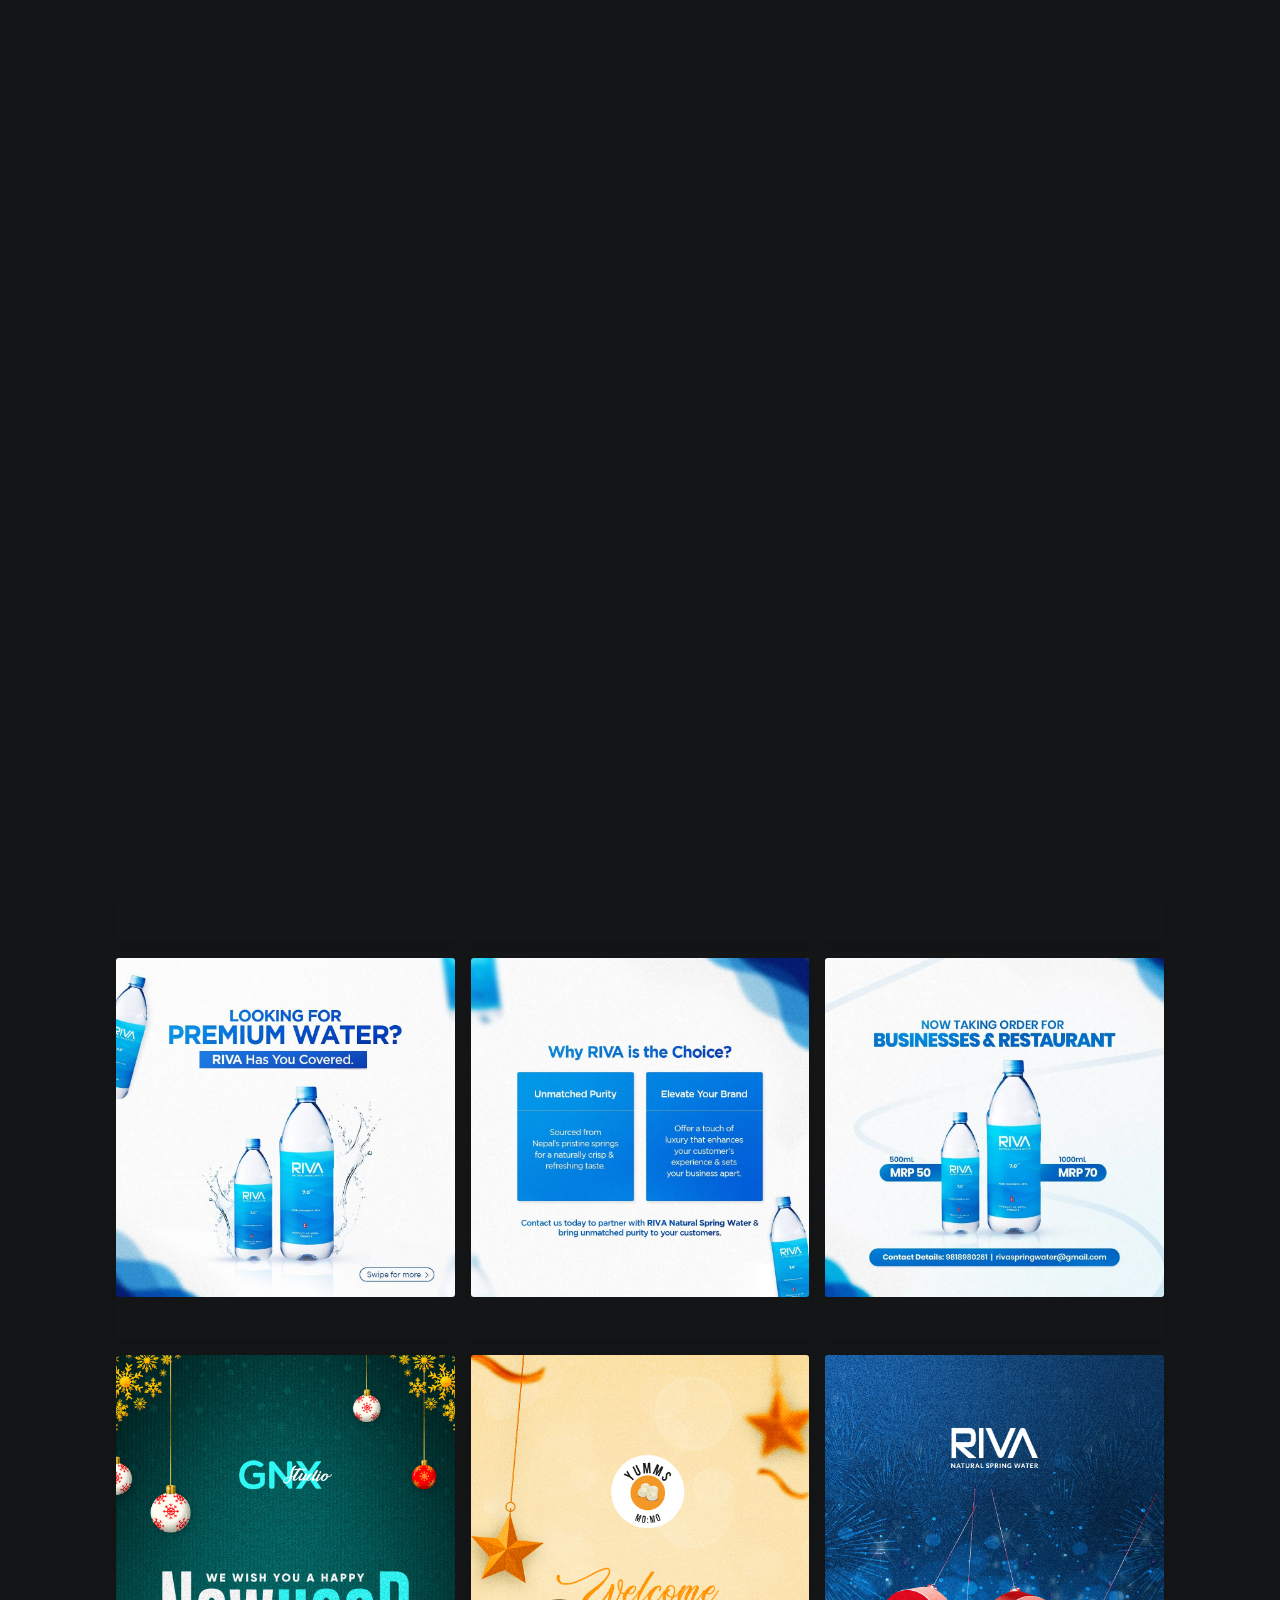
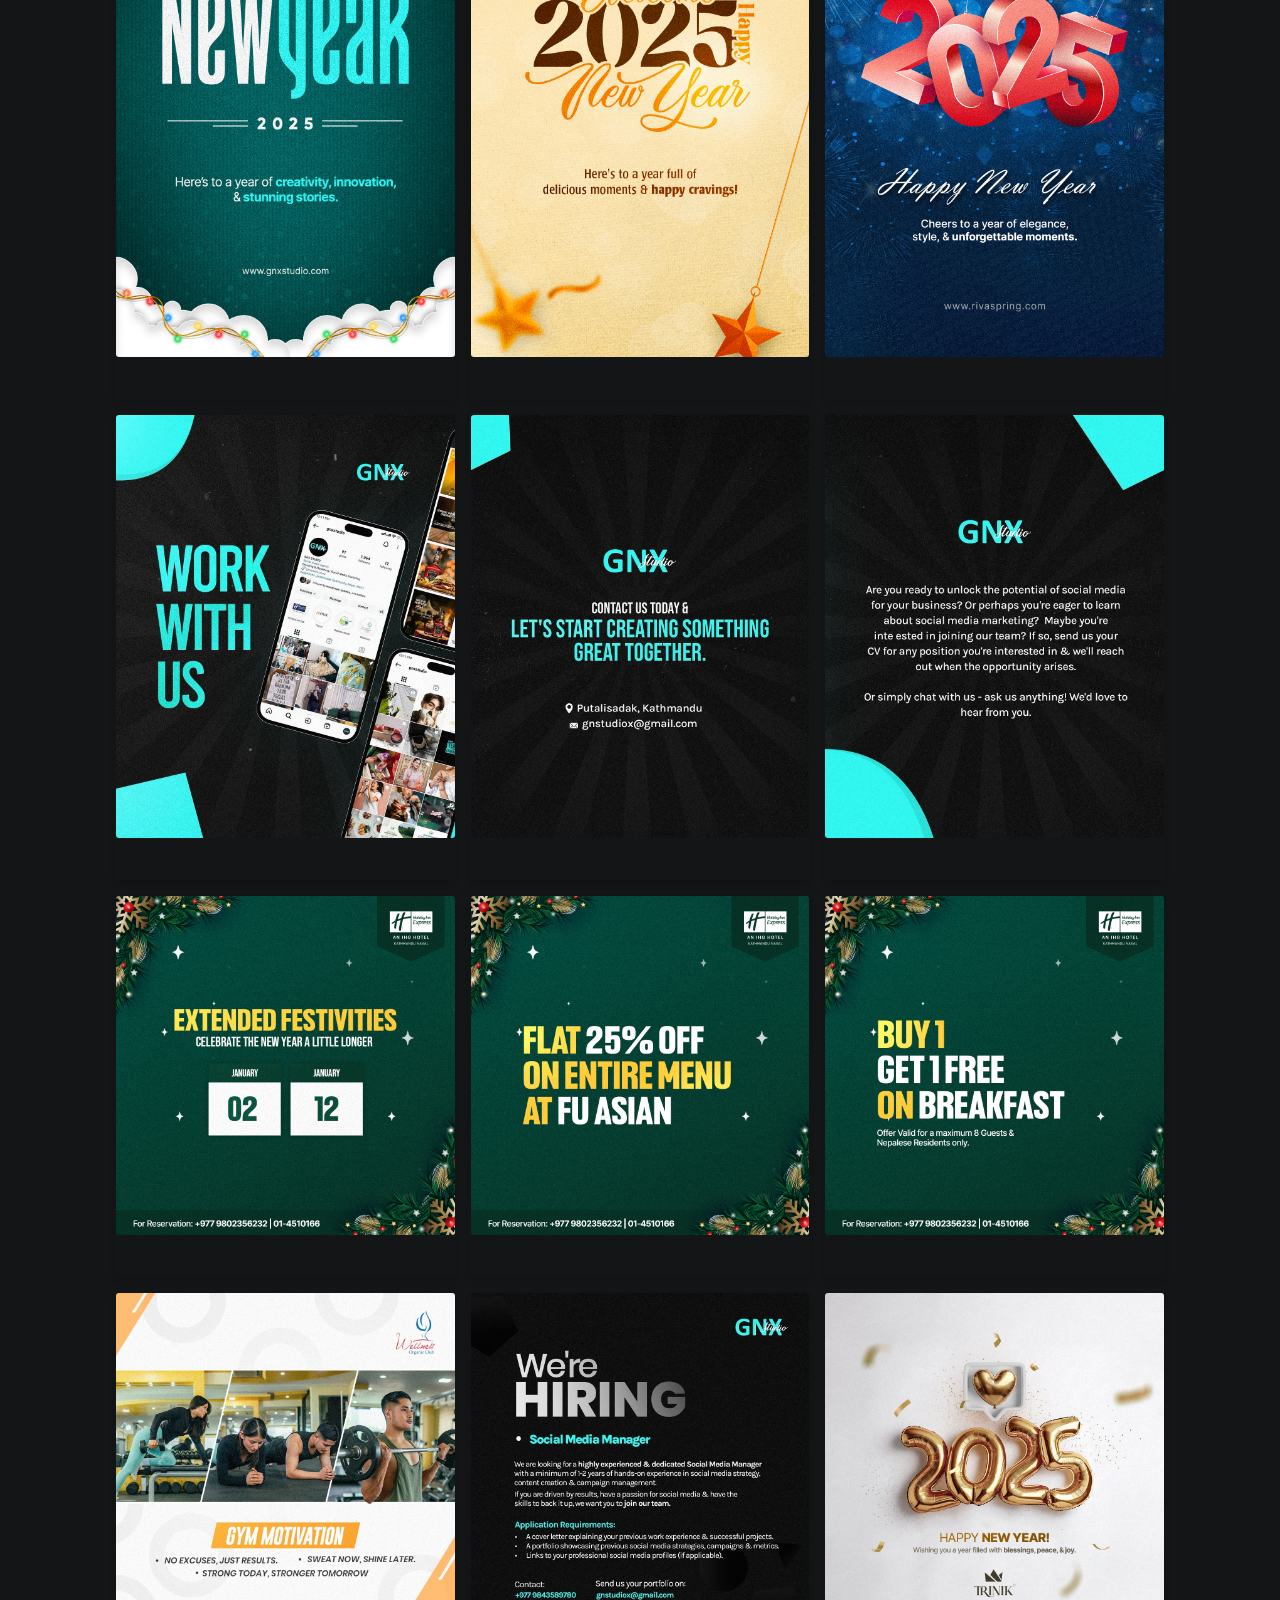
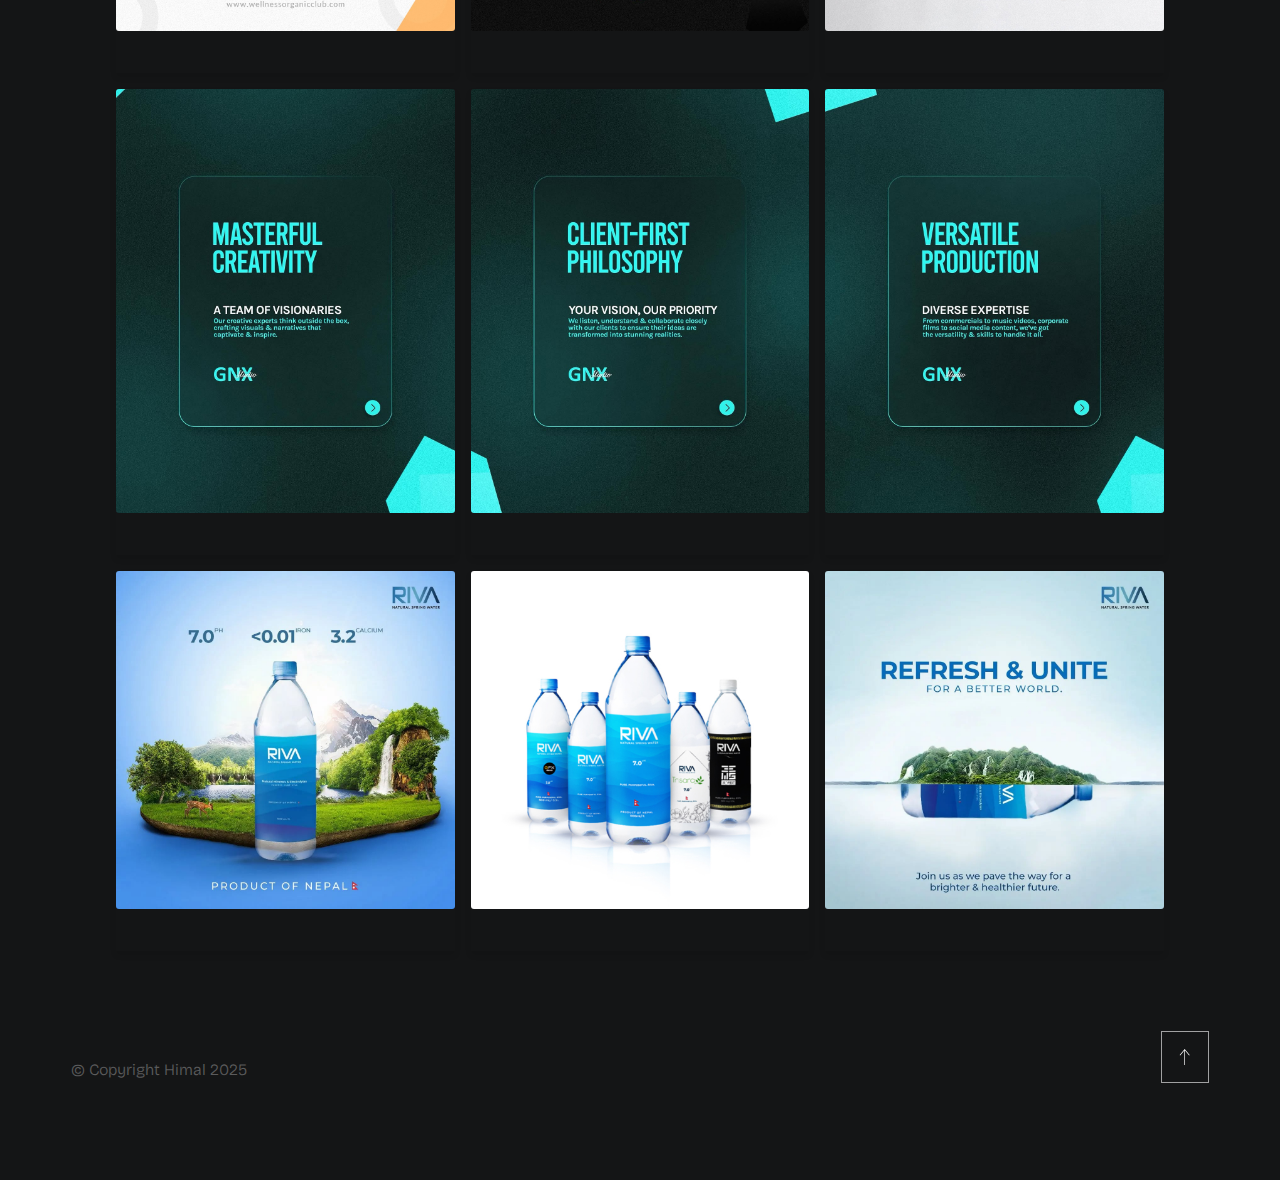
==== commit d556ebd1: "Update portfolio.html" ====
--- a/portfolio.html
+++ b/portfolio.html
@@ -66,12 +66,6 @@
             }
         }
 
-        @media (max-width: 480px) {
-            .image-grid {
-                grid-template-columns: 1fr;
-                /* 1 column for mobile */
-            }
-        }
     </style>
 </head>
 
@@ -186,4 +180,4 @@
 
 </body>
 
-</html>+</html>
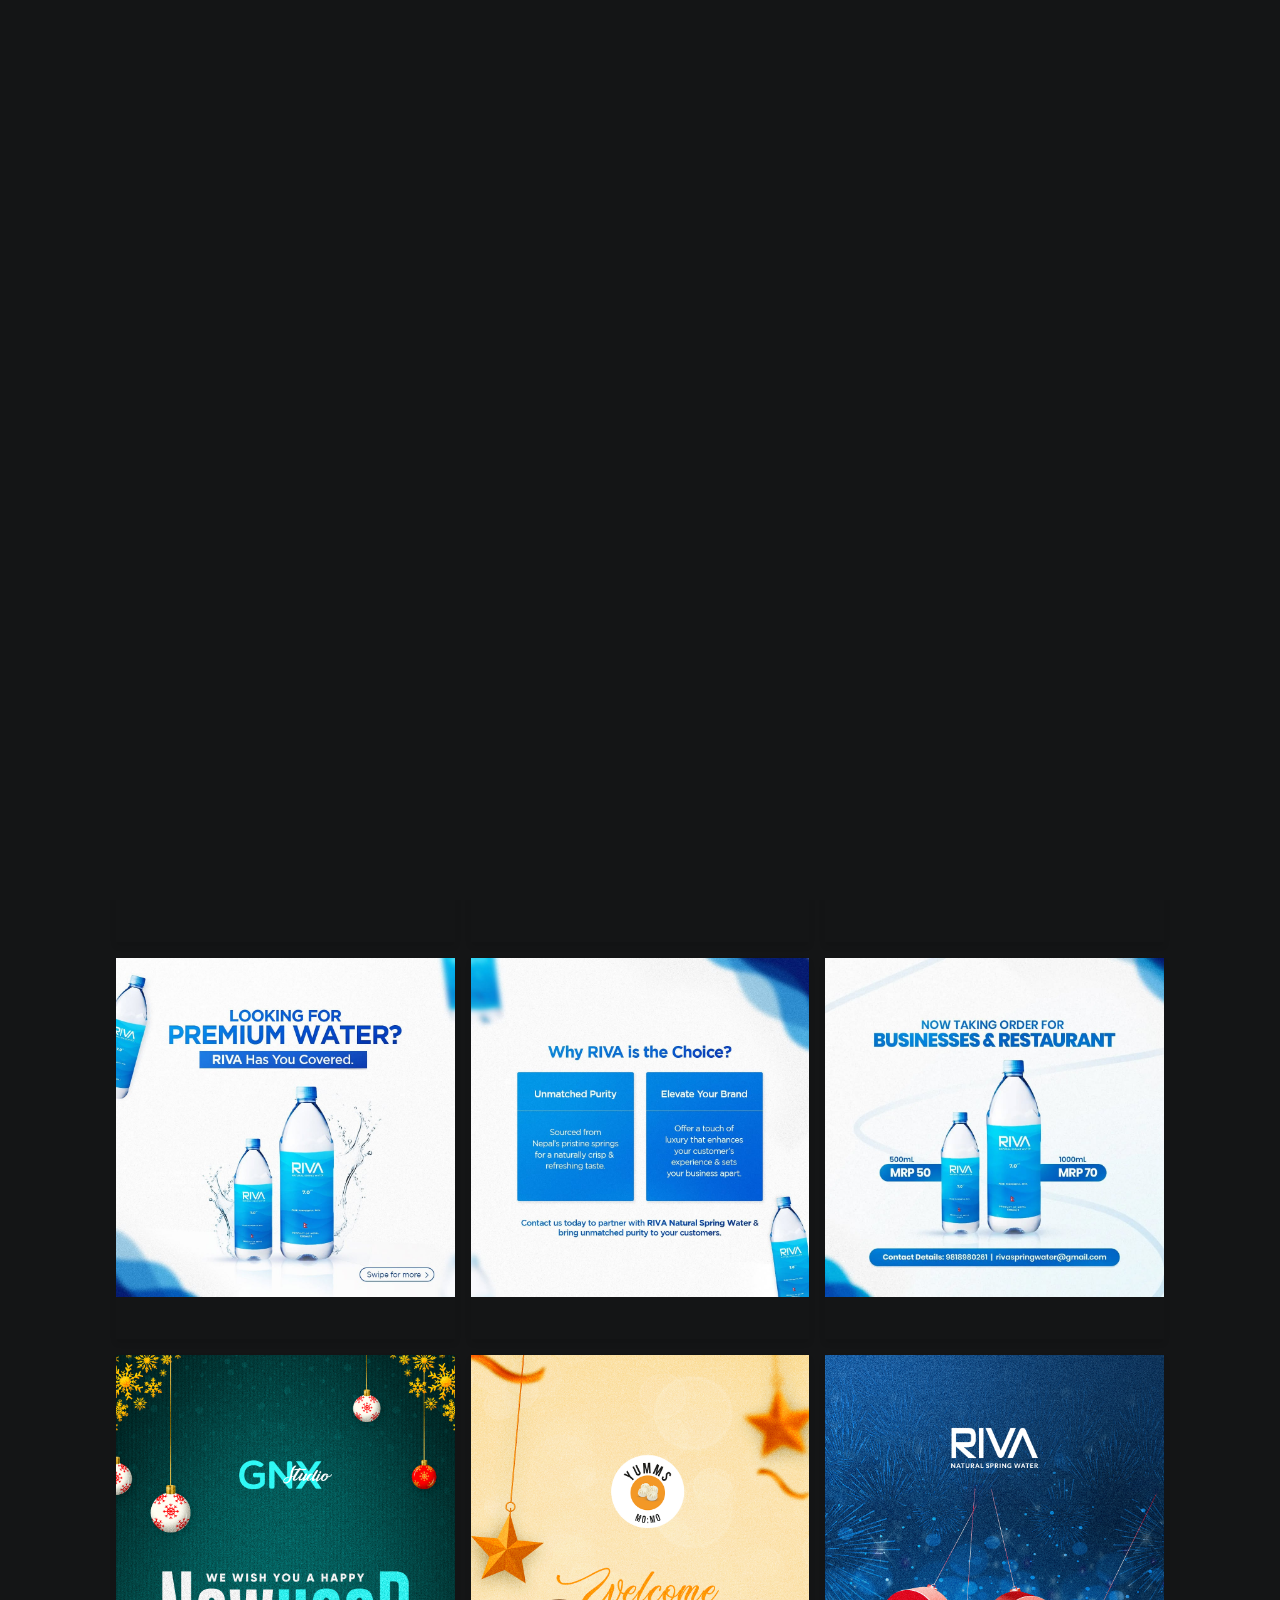
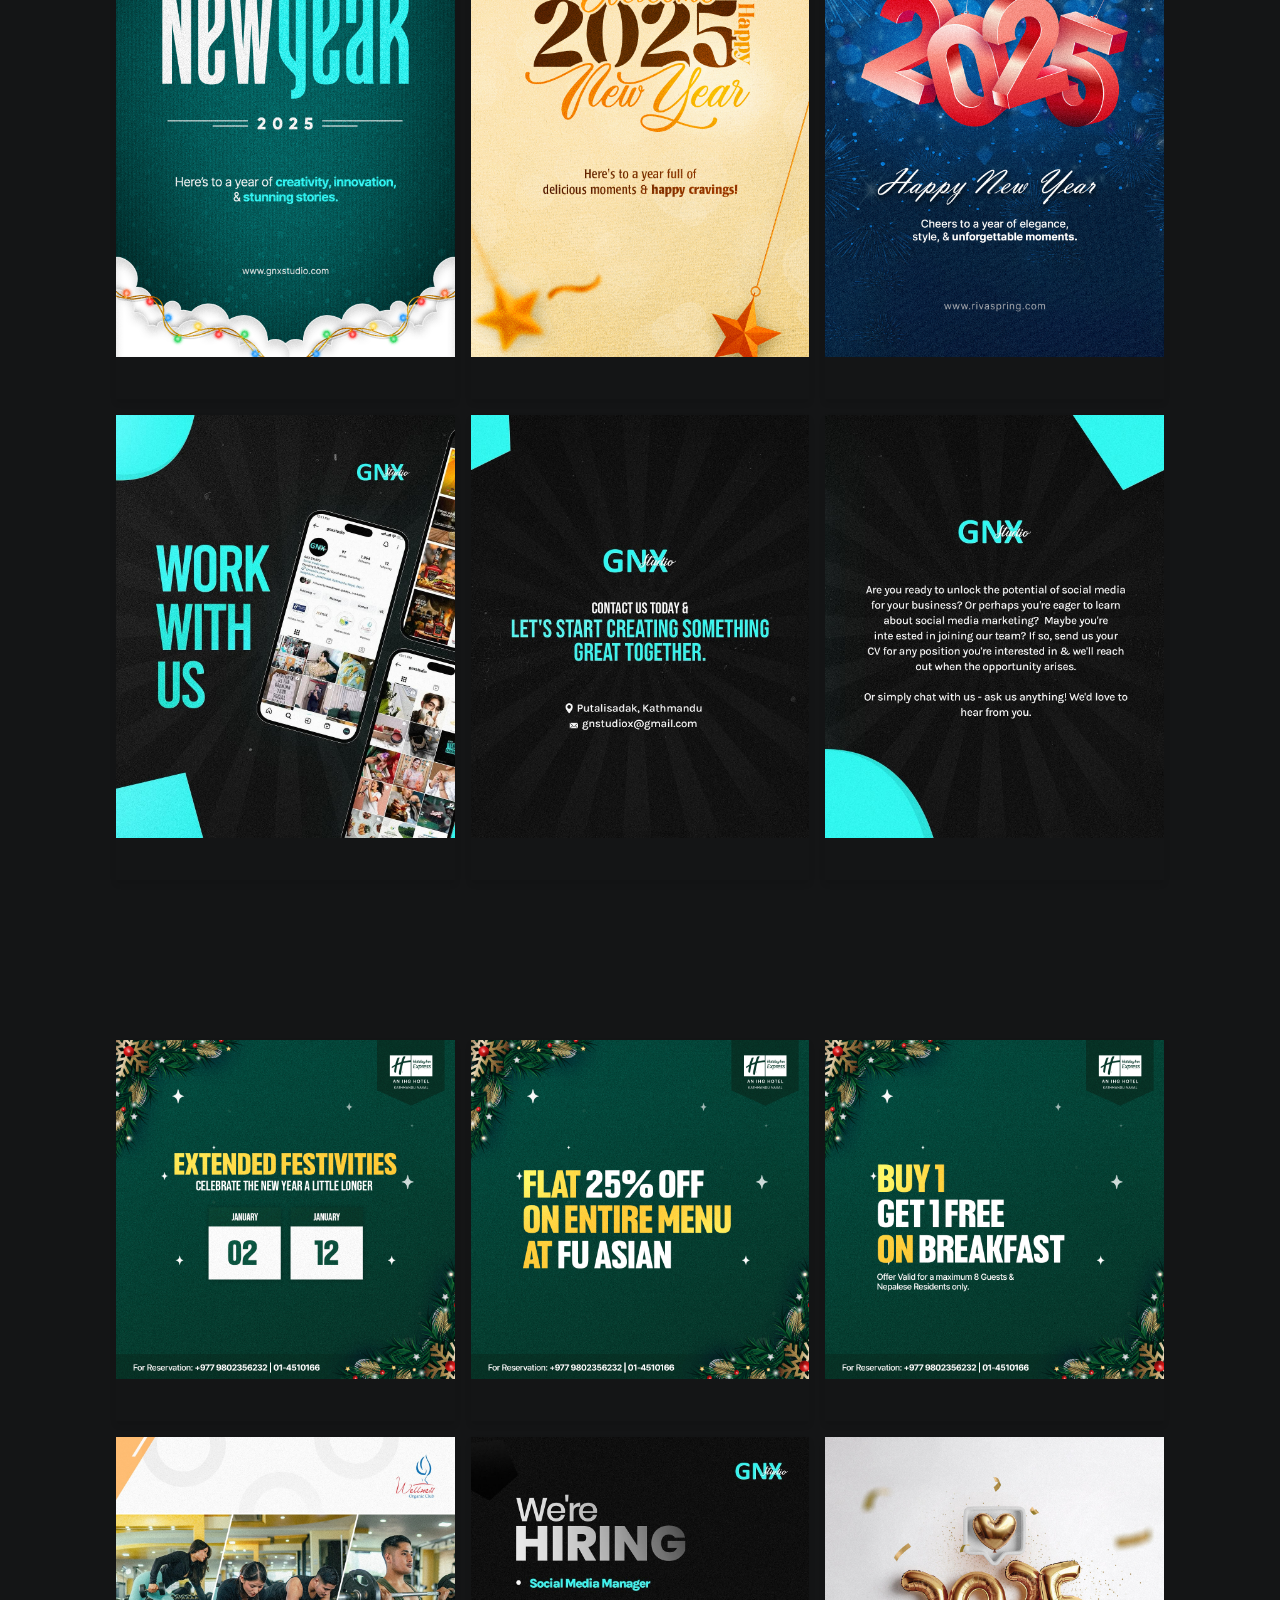
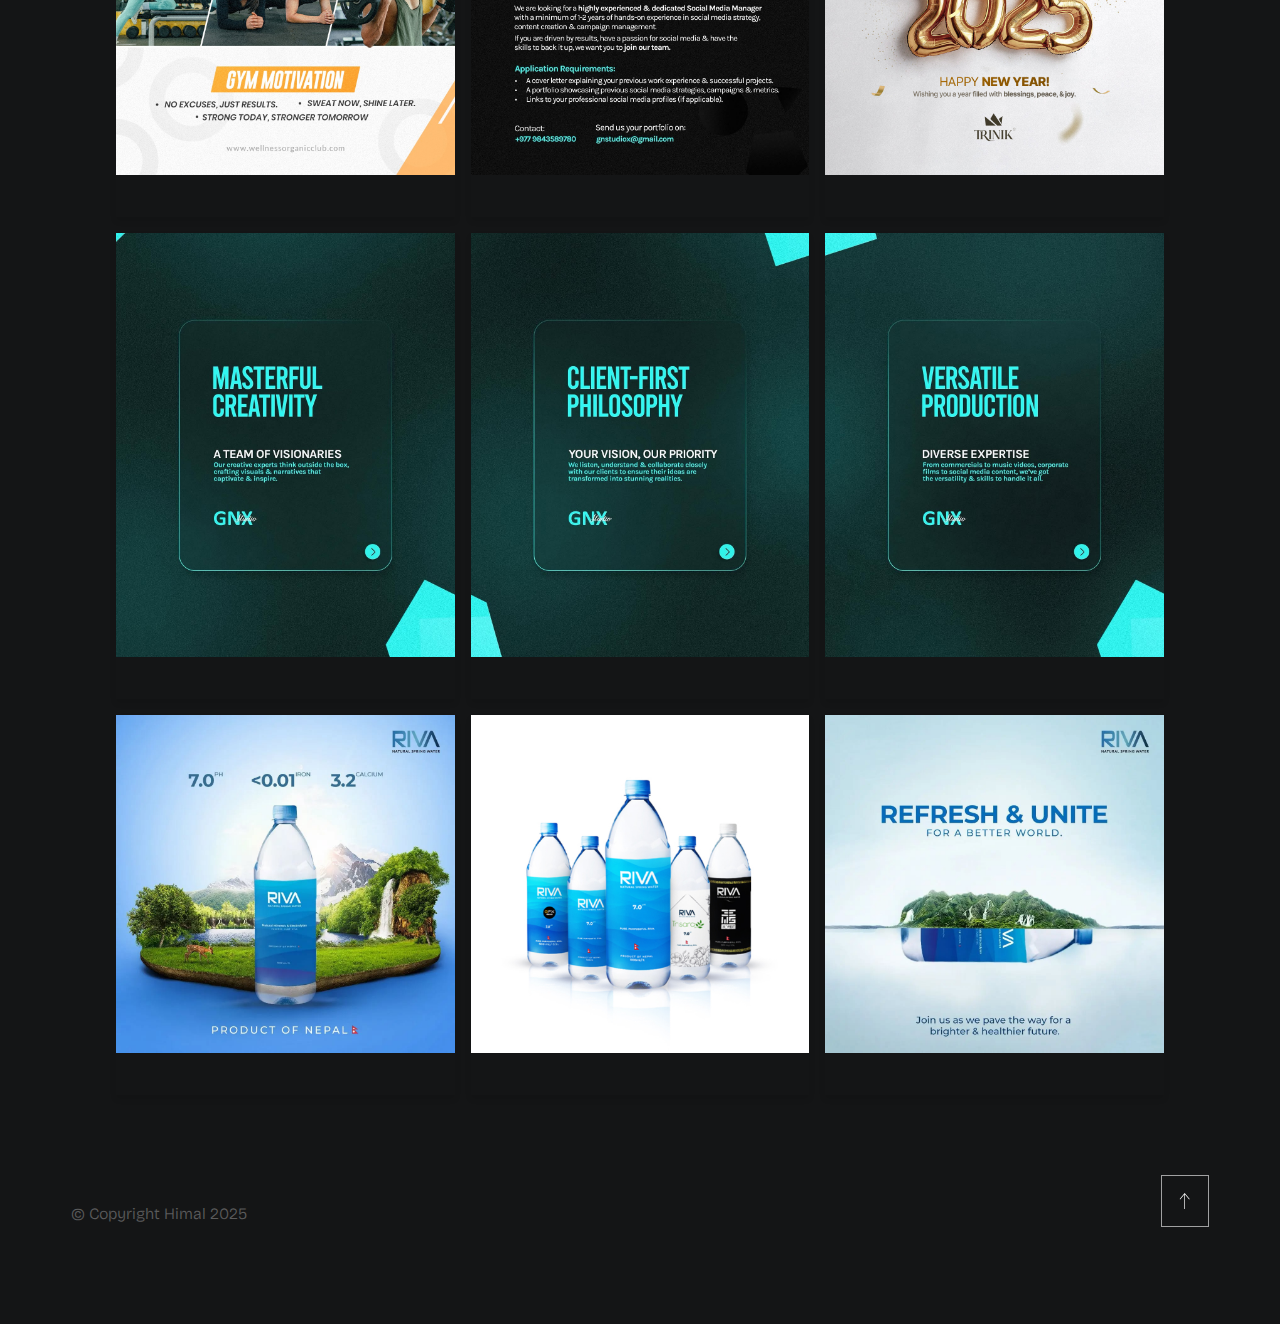
==== commit 066d39df: "Update portfolio.html" ====
--- a/portfolio.html
+++ b/portfolio.html
@@ -37,11 +37,12 @@
             margin: 0 auto;
             /* Center the grid horizontally */
             text-align: center;
+
             /* Ensures internal content alignment, if needed */
         }
 
         .image-item {
-
+            height: auto;
             overflow: hidden;
             box-shadow: 0 4px 6px rgba(0, 0, 0, 0.1);
             transition: transform 0.3s ease, box-shadow 0.3s ease;
@@ -53,9 +54,33 @@
         }
 
         .image-item img {
-            border-radius: 3px;
             width: 100%;
             height: fit-content;
+        }
+
+        .sub-navbar {
+            margin-top: 80px;
+            align-items: center;
+            padding: 20px;
+        }
+
+        .sub-navbar ul {
+            text-align: center;
+            list-style: none;
+            display: flex;
+            flex-flow: row nowrap;
+            margin: 0;
+            padding: 0;
+            background-color: var(--color-body);
+            border-width: 1px;
+            border-color: var(--color-border);
+            border-style: none solid solid solid;
+        }
+
+        #myImg {
+            border-radius: 5px;
+            cursor: pointer;
+            transition: 0.3s;
         }
 
         /* Responsive Styles */
@@ -66,6 +91,98 @@
             }
         }
 
+        @media (max-width: 520px) {
+            .image-grid {
+                grid-template-columns: repeat(1, 1fr);
+                /* 2 columns for tablet */
+            }
+        }
+
+        /* The Modal (background) */
+        .modal {
+            display: none;
+            /* Hidden by default */
+            position: fixed;
+            /* Stay in place */
+            z-index: 1;
+            /* Sit on top */
+            padding-top: 100px;
+            /* Location of the box */
+            left: 0;
+            top: 0;
+            width: 100%;
+            /* Full width */
+            height: 100%;
+            /* Full height */
+            overflow: auto;
+            /* Enable scroll if needed */
+            background-color: rgb(0, 0, 0);
+            /* Fallback color */
+            background-color: rgba(0, 0, 0, 0.9);
+            /* Black w/ opacity */
+        }
+
+        /* Modal Content (Image) */
+        .modal-content {
+            margin: auto;
+            display: block;
+            width: 80%;
+            max-width: 700px;
+        }
+
+        /* Caption of Modal Image (Image Text) - Same Width as the Image */
+        #caption {
+            margin: auto;
+            display: block;
+            width: 80%;
+            max-width: 700px;
+            text-align: center;
+            color: #ccc;
+            padding: 10px 0;
+            height: 150px;
+        }
+
+        /* Add Animation - Zoom in the Modal */
+        .modal-content,
+        #caption {
+            animation-name: zoom;
+            animation-duration: 0.6s;
+        }
+
+        @keyframes zoom {
+            from {
+                transform: scale(0)
+            }
+
+            to {
+                transform: scale(1)
+            }
+        }
+
+        /* The Close Button */
+        .close {
+            position: absolute;
+            top: 15px;
+            right: 35px;
+            color: #f1f1f1;
+            font-size: 40px;
+            font-weight: bold;
+            transition: 0.3s;
+        }
+
+        .close:hover,
+        .close:focus {
+            color: #bbb;
+            text-decoration: none;
+            cursor: pointer;
+        }
+
+        /* 100% Image Width on Smaller Screens */
+        @media only screen and (max-width: 700px) {
+            .modal-content {
+                width: 100%;
+            }
+        }
     </style>
 </head>
 
@@ -101,28 +218,45 @@
 
         </header> <!-- end s-header -->
 
-
+        <section id="socialmedia">
+            <div class="image-grid">
+                <div class="image-item"><img id="myImg" src="/images/portfolio/designs/wellness-3.jpeg" alt="Image 1">
+                </div>
+                <!-- The Modal -->
+                <div id="myModal" class="modal">
+
+                    <!-- The Close Button -->
+                    <span class="close">&times;</span>
+
+                    <!-- Modal Content (The Image) -->
+                    <img class="modal-content" id="img01">
+
+                    <!-- Modal Caption (Image Text) -->
+                    <div id="caption"></div>
+                </div>
+                <div class="image-item"><img src="/images/portfolio/designs/wellness-1.jpeg" alt="Image 1"></div>
+                <div class="image-item"><img src="/images/portfolio/designs/wellness-2.jpeg" alt="Image 1"></div>
+
+                <div class="image-item"><img src="/images/portfolio/designs/wellness-4.jpg" alt="Image 1"></div>
+                <div class="image-item"><img src="/images/portfolio/designs/trinik-1.jpg" alt="Image 1"></div>
+                <div class="image-item"><img src="/images/portfolio/designs/wellness-5.jpg" alt="Image 1"></div>
+
+                <div class="image-item"><img src="/images/portfolio/designs/riva-1.jpg" alt="Image 1"></div>
+                <div class="image-item"><img src="/images/portfolio/designs/riva-2.jpg" alt="Image 1"></div>
+                <div class="image-item"><img src="/images/portfolio/designs/riva-3.jpg" alt="Image 1"></div>
+
+                <div class="image-item"><img src="/images/portfolio/designs/newyear-3.jpg" alt="Image 1"></div>
+                <div class="image-item"><img src="/images/portfolio/designs/newyear-1.jpg" alt="Image 1"></div>
+                <div class="image-item"><img src="/images/portfolio/designs/newyear-4.jpg" alt="Image 1"></div>
+
+                <div class="image-item"><img src="/images/portfolio/designs/gnx-3.jpg" alt="Image 1"></div>
+                <div class="image-item"><img src="/images/portfolio/designs/gnx-2.jpg" alt="Image 1"></div>
+                <div class="image-item"><img src="/images/portfolio/designs/gnx-1.jpg" alt="Image 1"></div>
+            </div>
+    </div>
+    </section>
+    <section id="logo">
         <div class="image-grid">
-            <div class="image-item"><img src="/images/portfolio/designs/wellness-3.jpeg" alt="Image 1"></div>
-            <div class="image-item"><img src="/images/portfolio/designs/wellness-1.jpeg" alt="Image 1"></div>
-            <div class="image-item"><img src="/images/portfolio/designs/wellness-2.jpeg" alt="Image 1"></div>
-
-            <div class="image-item"><img src="/images/portfolio/designs/wellness-4.jpg" alt="Image 1"></div>
-            <div class="image-item"><img src="/images/portfolio/designs/trinik-1.jpg" alt="Image 1"></div>
-            <div class="image-item"><img src="/images/portfolio/designs/wellness-5.jpg" alt="Image 1"></div>
-
-            <div class="image-item"><img src="/images/portfolio/designs/riva-1.jpg" alt="Image 1"></div>
-            <div class="image-item"><img src="/images/portfolio/designs/riva-2.jpg" alt="Image 1"></div>
-            <div class="image-item"><img src="/images/portfolio/designs/riva-3.jpg" alt="Image 1"></div>
-
-            <div class="image-item"><img src="/images/portfolio/designs/newyear-3.jpg" alt="Image 1"></div>
-            <div class="image-item"><img src="/images/portfolio/designs/newyear-1.jpg" alt="Image 1"></div>
-            <div class="image-item"><img src="/images/portfolio/designs/newyear-4.jpg" alt="Image 1"></div>
-
-            <div class="image-item"><img src="/images/portfolio/designs/gnx-3.jpg" alt="Image 1"></div>
-            <div class="image-item"><img src="/images/portfolio/designs/gnx-2.jpg" alt="Image 1"></div>
-            <div class="image-item"><img src="/images/portfolio/designs/gnx-1.jpg" alt="Image 1"></div>
-
             <div class="image-item"><img src="/images/portfolio/designs/hiex-3.jpg" alt="Image 1"></div>
             <div class="image-item"><img src="/images/portfolio/designs/hiex-2.jpg" alt="Image 1"></div>
             <div class="image-item"><img src="/images/portfolio/designs/hiex-1.jpg" alt="Image 1"></div>
@@ -140,35 +274,36 @@
             <div class="image-item"><img src="/images/portfolio/designs/riva-5.jpg" alt="Image 1"></div>
             <div class="image-item"><img src="/images/portfolio/designs/riva-6.jpg" alt="Image 1"></div>
 
-            <!--
+        </div>
+    </section>
+    <!--
             <div class="image-item"><img src="/images/portfolio/designs/hiex-1.jpeg" alt="Image 1"></div>
             <div class="image-item"><img src="/images/portfolio/designs/hiex-2.jpeg" alt="Image 1"></div>
             <div class="image-item"><img src="/images/portfolio/designs/hiex-3.jpeg" alt="Image 1"></div>
         -->
 
+    </div>
+    </section>
+    <!-- ## footer
+        ================================================== -->
+    <footer class="s-footer">
+
+        <div class="row">
+            <div class="column ss-copyright">
+                <span>© Copyright Himal 2025</span>
+            </div>
+
+            <div class="ss-go-top">
+                <a class="smoothscroll" title="Back to Top" href="#top">
+                    <svg xmlns="http://www.w3.org/2000/svg" viewBox="0 0 24 24" fill-rule="evenodd" clip-rule="evenodd">
+                        <path
+                            d="M11 2.206l-6.235 7.528-.765-.645 7.521-9 7.479 9-.764.646-6.236-7.53v21.884h-1v-21.883z" />
+                    </svg>
+                </a>
+            </div>
         </div>
 
-        <!-- ## footer
-        ================================================== -->
-        <footer class="s-footer">
-
-            <div class="row">
-                <div class="column ss-copyright">
-                    <span>© Copyright Himal 2025</span>
-                </div>
-
-                <div class="ss-go-top">
-                    <a class="smoothscroll" title="Back to Top" href="#top">
-                        <svg xmlns="http://www.w3.org/2000/svg" viewBox="0 0 24 24" fill-rule="evenodd"
-                            clip-rule="evenodd">
-                            <path
-                                d="M11 2.206l-6.235 7.528-.765-.645 7.521-9 7.479 9-.764.646-6.236-7.53v21.884h-1v-21.883z" />
-                        </svg>
-                    </a>
-                </div>
-            </div>
-
-        </footer> <!-- end s-footer -->
+    </footer> <!-- end s-footer -->
 
     </div> <!-- end -s-pagewrap -->
 
